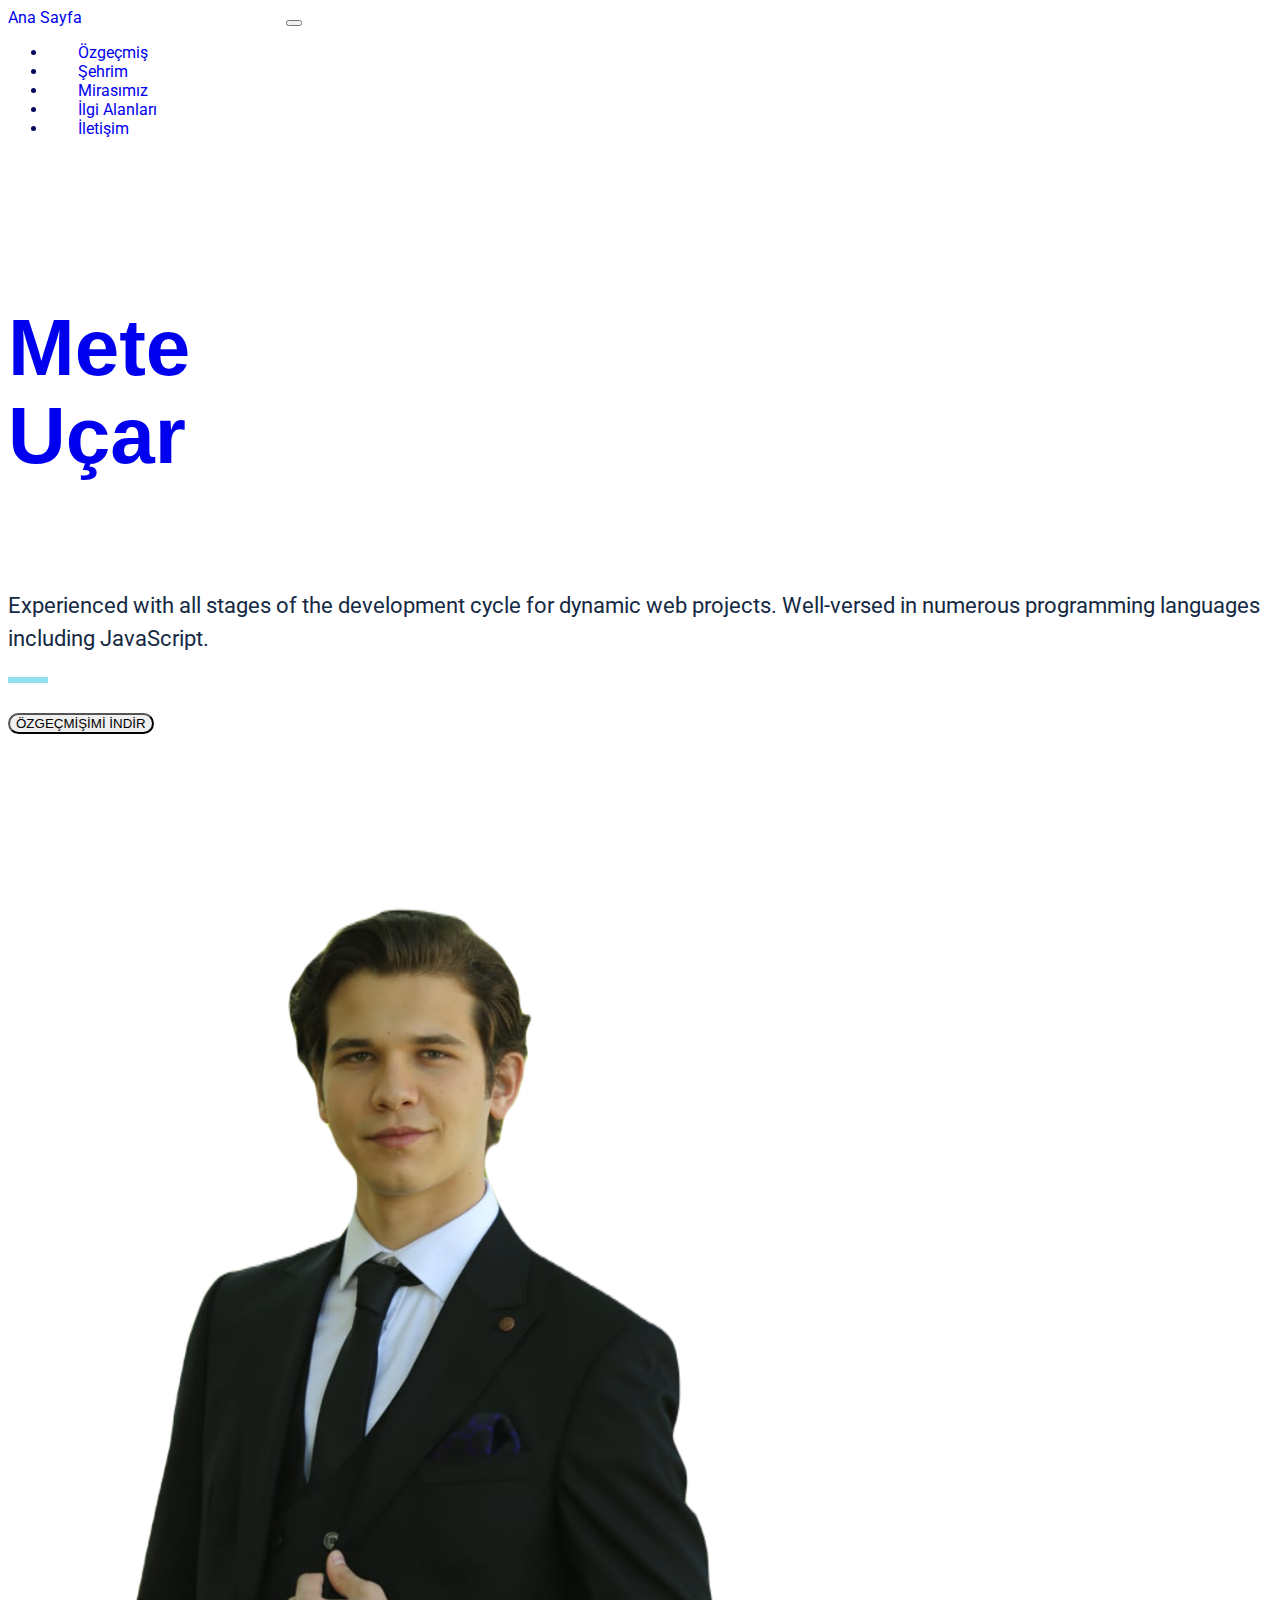
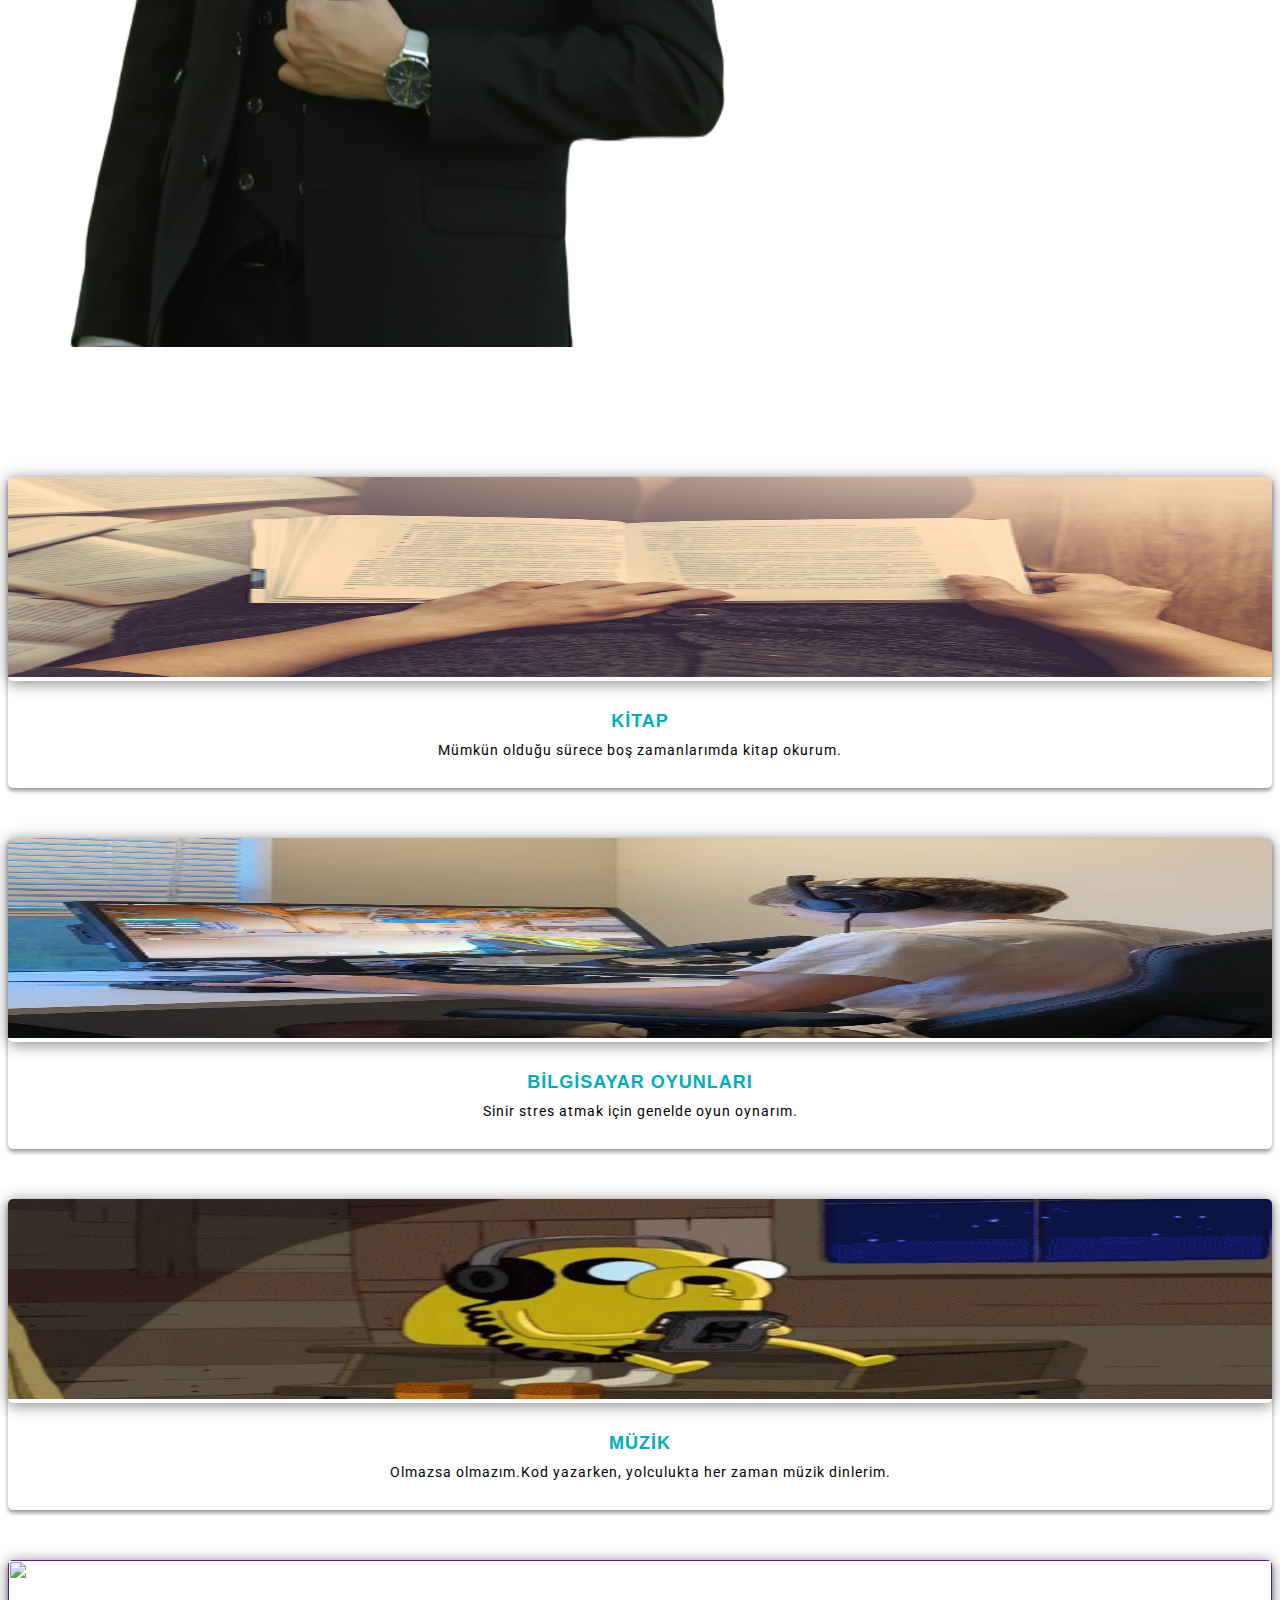
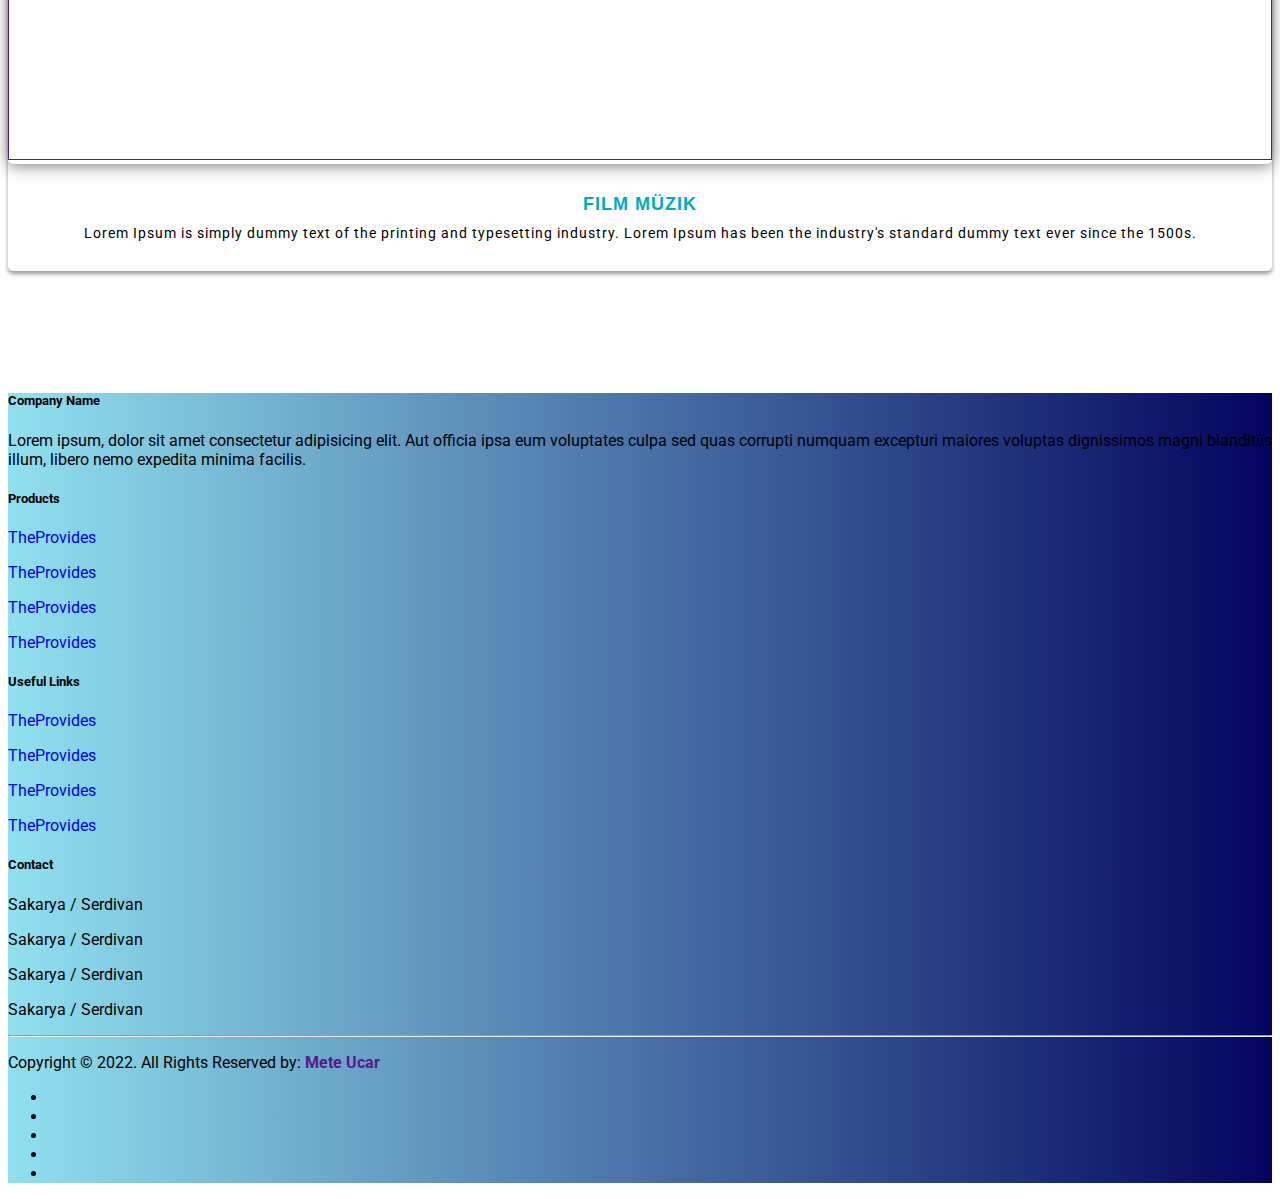
==== index.html @ 4c040046 "Ana sayfa taslagi olusturuldu duzeltmeler yapilacak" ====
<!doctype html>
<html lang="en">

<head>
  <!-- Required meta tags -->
  <meta charset="utf-8">
  <meta name="viewport" content="width=device-width, initial-scale=1">

  <!-- Bootstrap CSS -->
  <link href="https://cdn.jsdelivr.net/npm/bootstrap@5.1.3/dist/css/bootstrap.min.css" rel="stylesheet"
    integrity="sha384-1BmE4kWBq78iYhFldvKuhfTAU6auU8tT94WrHftjDbrCEXSU1oBoqyl2QvZ6jIW3" crossorigin="anonymous">
  <link rel="stylesheet" href="Css/index.css">
  <title>Ana Sayfa</title>
</head>

<body>
  <header>
    <!-- Navbar start -->
    <nav class="navbar navbar-expand-lg navbar-light bg-light ">
      <div class="container-fluid">
        <a style="margin-right: 200px;" class="navbar-brand mx-5" href="#">Ana Sayfa</a>
        <button class="navbar-toggler" type="button" data-bs-toggle="collapse" data-bs-target="#navbarSupportedContent"
          aria-controls="navbarSupportedContent" aria-expanded="false" aria-label="Toggle navigation">
          <span class="navbar-toggler-icon"></span>
        </button>
        <div class="container collapse navbar-collapse  " id="navbarSupportedContent" aria-expanded="false">
          <ul class="navbar-nav ms-auto mb-2 mb-lg-0 ">
            <li class="nav-item ">
              <a class="nav-link active " aria-current="page" href="#">Özgeçmiş</a>
            </li>
            <li class="nav-item">
              <a class="nav-link" href="#">Şehrim</a>
            </li>
            <li class="nav-item">
              <a class="nav-link" href="#">Mirasımız</a>
            </li>
            <li class="nav-item">
              <a class="nav-link" href="#">İlgi Alanları</a>
            </li>
            <li class="nav-item">
              <a class="nav-link" href="#">İletişim</a>
            </li>
          </ul>
        </div>
      </div>
    </nav>
    <!-- Navbar end -->
  </header>
  <!-- about -->
  <div class="bg-light">
    <article class="container">
      <div class="row entry-container">
        <div class="col-sm-6 ">
          <header class="entry-header">
            <h2 class="entry-title"><a href="#">Mete Uçar</a></h2>
          </header>
          <div class="entry-content">
            <p>Experienced with all stages of the development cycle for dynamic web projects. Well-versed in numerous
              programming languages including JavaScript.</p>
          </div>
          <div class="separator"></div>
          <button type="button" class="btn btn-primary btn-lg px-4 ">ÖZGEÇMİŞİMİ İNDİR</button>
        </div>
        <div class="col-sm-6">
          <div class="featured-image">
            <img class="featured-image" src="img/pixlr-bg-result.png" alt="Mik Jorden">
          </div>
        </div>
      </div>
    </article>
  </div>
  <!-- profile slider -->
  <div id="cards_landscape_wrap-2">
    <div class="container">
      <div class="row">
        <div class="col-xs-12 col-sm-6 col-md-3 col-lg-3">
          <a target="_blank" href="https://www.goodreads.com/user/show/129440651-mete-u-ar">
            <div class="card-flyer">
              <div class="text-box">
                <div class="image-box">
                  <img src="img/book.png" alt="" />
                </div>
                <div class="text-container">
                  <h6>KİTAP</h6>
                  <p>Mümkün olduğu sürece boş zamanlarımda kitap okurum.</p>
                </div>
              </div>
            </div>
          </a>
        </div>
        <div class="col-xs-12 col-sm-6 col-md-3 col-lg-3">
          <a href="">
            <div class="card-flyer">
              <div class="text-box">
                <div class="image-box">
                  <img src="img/gameplay.jpg" alt="" />
                </div>
                <div class="text-container">
                  <h6>BİlGİSAYAR OYUNLARI</h6>
                  <p>Sinir stres atmak için genelde oyun oynarım.</p>
                </div>
              </div>
            </div>
          </a>
        </div>
        <div class="col-xs-12 col-sm-6 col-md-3 col-lg-3">
          <a href="">
            <div class="card-flyer">
              <div class="text-box">
                <div class="image-box">
                  <img src="img/adventure-time-jake.gif" alt="" />
                </div>

                <div class="text-container">
                  <h6>MÜZİK</h6>
                  <p>Olmazsa olmazım.Kod yazarken, yolculukta her zaman müzik dinlerim.</p>
                </div>
              </div>
            </div>
          </a>
        </div>
        <div class="col-xs-12 col-sm-6 col-md-3 col-lg-3">
          <a href="">
            <div class="card-flyer">
              <div class="text-box">
                <div class="image-box">
                  <img src="https://cdn.pixabay.com/photo/2018/03/30/15/12/dog-3275593_960_720.jpg" alt="" />
                </div>
                <div class="text-container">
                  <h6>Film Müzik</h6>
                  <p>Lorem Ipsum is simply dummy text of the printing and typesetting industry. Lorem Ipsum has been the
                    industry's standard dummy text ever since the 1500s.</p>
                </div>
              </div>
            </div>
          </a>
        </div>
      </div>
    </div>
  </div>

  <!-- my-profile
  <div  class="relative page-section mt-5">
    <div class="wrapper">
      <div class="section-header">
        <h2 class="section-title">My working experiences tell more about me</h2>
      </div>
      
    </div>
  </div> -->

<!-- footer -->
<footer id="footer-color" class="text white pt-5 pb-4">
<div class="container text-center text-md-left">
  <div class="row text-center text-md-left">
    <div class="col-md-3 col-lg-3 col-xl-3 mx-auto mt-3">
      <h5 class="text-uppercase mb-4 font-weight-bold text-warning">Company Name</h5>
      <p>Lorem ipsum, dolor sit amet consectetur adipisicing elit. Aut officia ipsa eum voluptates culpa sed quas corrupti numquam excepturi maiores voluptas dignissimos magni blanditiis illum, libero nemo expedita minima facilis.</p>

    </div>
    <div class="col-md-2 col-lg-2 col-xl-2 mx-auto mt-3">
      <h5 class="text-uppercase mb-4 font-weight-bold text-warning">Products</h5>
      <p>
        <a href="#" class="text-white" style="text-decoration:none">TheProvides</a>
      </p>
      <p>
        <a href="#" class="text-white" style="text-decoration:none">TheProvides</a>
      </p>
      <p>
        <a href="#" class="text-white" style="text-decoration:none">TheProvides</a>
      </p>
      <p>
        <a href="#" class="text-white" style="text-decoration:none">TheProvides</a>
      </p>
    </div>
    <div class="col-md-3 col-lg-2 col-xl-2 mx-auto mt-3">
      <h5 class="text-uppercase mb-4 font-weight-bold text-warning">Useful Links</h5>
      <p>
        <a href="#" class="text-white" style="text-decoration:none">TheProvides</a>
      </p>
      <p>
        <a href="#" class="text-white" style="text-decoration:none">TheProvides</a>
      </p>
      <p>
        <a href="#" class="text-white" style="text-decoration:none">TheProvides</a>
      </p>
      <p>
        <a href="#" class="text-white" style="text-decoration:none">TheProvides</a>
      </p>
    </div>
    <div class="col-md-4 col-lg-3 col-xl-3 mx-auto mt-3">
      <h5 class="text-uppercase mb-4 font-weight-bold text-warning"> Contact</h5>
      <p><i class="fas fa-home mr-3"></i>Sakarya / Serdivan</p>
      <p><i class="fas fa-home mr-3"></i>Sakarya / Serdivan</p>
      <p><i class="fas fa-home mr-3"></i>Sakarya / Serdivan</p>
      <p><i class="fas fa-home mr-3"></i>Sakarya / Serdivan</p>
    </div>
  </div>
  <hr class="mb-4">
  <div class="row align-items-center">
    <div class="col-md-7 col-lg-8">
      <p>Copyright © 2022. All Rights Reserved by:
      <a href="" style="text-decoration: none;">
      <strong class="text-warning">Mete Ucar</strong></a>
    </p>
    </div>
    <div class="col-md-5 col-lg-4">
      <div class="text-center text-md-right">
        <ul class="list-unstyled list-inline">
          <li class="list-inline-item">
            <a href="#" class="btn-floating btn-sm text-white" style="font: size 23px;"> <i class="fab fa-facebook"></i></a>
          </li>
          <li class="list-inline-item">
            <a href="#" class="btn-floating btn-sm text-white" style="font: size 23px;"> <i class="fab fa-facebook"></i></a>
          </li>
          <li class="list-inline-item">
            <a href="#" class="btn-floating btn-sm text-white" style="font: size 23px;"> <i class="fab fa-facebook"></i></a>
          </li>
          <li class="list-inline-item">
            <a href="#" class="btn-floating btn-sm text-white" style="font: size 23px;"> <i class="fab fa-facebook"></i></a>
          </li>
          <li class="list-inline-item">
            <a href="#" class="btn-floating btn-sm text-white" style="font: size 23px;"> <i class="fab fa-facebook"></i></a>
          </li>
        </ul>
      </div>
    </div>
  </div>
</div>
</footer>

  <script src="https://cdn.jsdelivr.net/npm/bootstrap@5.1.3/dist/js/bootstrap.bundle.min.js"
    integrity="sha384-ka7Sk0Gln4gmtz2MlQnikT1wXgYsOg+OMhuP+IlRH9sENBO0LRn5q+8nbTov4+1p"
    crossorigin="anonymous"></script>

</body>

</html>
---- Css/index.css ----
@import url('https://fonts.googleapis.com/css2?family=PT+Serif&family=Poppins:ital,wght@0,100;1,100&family=Raleway:wght@200&family=Roboto:wght@300&display=swap');
html body {
    font-family: 'Roboto', sans-serif;
}    
.navbar{
    color: #03045E;
    width: 100%;
    height: 80px;
    list-style: none;
}
.nav-link{
    margin-left: 30px;
    
}
#navbarSupportedContent>ul>li:hover>a{
    border-bottom: 1px solid #B68C70;
    
}
.featured-image{
    height: auto;
    max-width: 80%;
    vertical-align: middle;
}
.entry-title{
    font-size: 80px;
    line-height: 1.1;
    max-width: 345px;
    font-weight: bold;
    font-family: Arial, "Helvetica Neue", Helvetica, sans-serif;
}
.entry-header{
    padding-top: 150px;
    padding-bottom:20px;
}
a{
    text-decoration: none;
}
.entry-content{
    color: #152944;
    font-size: 22px;
    line-height: 1.5;
    margin: 0;
}

.separator {
    background-color: #90E0EF;
    width: 40px;
    height: 6px;
}
.btn{
    margin-top: 30px;
    border-radius: 25px;
}
.relative {
    display: block;
    position: relative;
}
.page-section {
    padding: 60px 0;
}
.wrapper {
    width: 90%;
    max-width: 1200px;
    margin: 0 auto;
    padding-left: 15px;
    padding-right: 15px;
}
.section-header {
    max-width: 500px;
    margin-bottom: 35px;        
}
#footer-color{
    /* background-color: #90E0EF; */
    background: linear-gradient(to right, #90E0EF 0%,#03045E 100%,#00B4D8 100%);
}
.section-title {
    position: relative;
    padding-bottom: 36px;
}

/*----  CARD Style  ----*/
#cards_landscape_wrap-2{
    text-align: center;
    
  }
  #cards_landscape_wrap-2 .container{
    padding-top: 80px; 
    padding-bottom: 100px;
  }
  #cards_landscape_wrap-2 a{
    text-decoration: none;
    outline: none;
  }
  #cards_landscape_wrap-2 .card-flyer {
    border-radius: 5px;
  }
  #cards_landscape_wrap-2 .card-flyer .image-box{
    background: #ffffff;
    overflow: hidden;
    box-shadow: 0px 2px 15px rgba(0, 0, 0, 0.50);
    border-radius: 5px;
  }
  #cards_landscape_wrap-2 .card-flyer .image-box img{
    -webkit-transition:all .9s ease; 
    -moz-transition:all .9s ease; 
    -o-transition:all .9s ease;
    -ms-transition:all .9s ease; 
    width: 100%;
    height: 200px;
  }
  #cards_landscape_wrap-2 .card-flyer:hover .image-box img{
    opacity: 0.7;
    -webkit-transform:scale(1.15);
    -moz-transform:scale(1.15);
    -ms-transform:scale(1.15);
    -o-transform:scale(1.15);
    transform:scale(1.15);
  }
  #cards_landscape_wrap-2 .card-flyer .text-box{
    text-align: center;
  }
  #cards_landscape_wrap-2 .card-flyer .text-box .text-container{
    padding: 30px 18px;
  }
  #cards_landscape_wrap-2 .card-flyer{
    background: #FFFFFF;
    margin-top: 50px;
    -webkit-transition: all 0.2s ease-in;
    -moz-transition: all 0.2s ease-in;
    -ms-transition: all 0.2s ease-in;
    -o-transition: all 0.2s ease-in;
    transition: all 0.2s ease-in;
    box-shadow: 0px 3px 4px rgba(0, 0, 0, 0.40);
  }
  #cards_landscape_wrap-2 .card-flyer:hover{
    background: #fff;
    box-shadow: 0px 15px 26px rgba(0, 0, 0, 0.50);
    -webkit-transition: all 0.2s ease-in;
    -moz-transition: all 0.2s ease-in;
    -ms-transition: all 0.2s ease-in;
    -o-transition: all 0.2s ease-in;
    transition: all 0.2s ease-in;
    margin-top: 50px;
  }
  #cards_landscape_wrap-2 .card-flyer .text-box p{
    margin-top: 10px;
    margin-bottom: 0px;
    padding-bottom: 0px; 
    font-size: 14px;
    letter-spacing: 1px;
    color: #000000;
  }
  #cards_landscape_wrap-2 .card-flyer .text-box h6{
    margin-top: 0px;
    margin-bottom: 4px; 
    font-size: 18px;
    font-weight: bold;
    text-transform: uppercase;
    font-family: 'Roboto Black', sans-serif;
    letter-spacing: 1px;
    color: #00acc1;
  }

  /* blog slider */
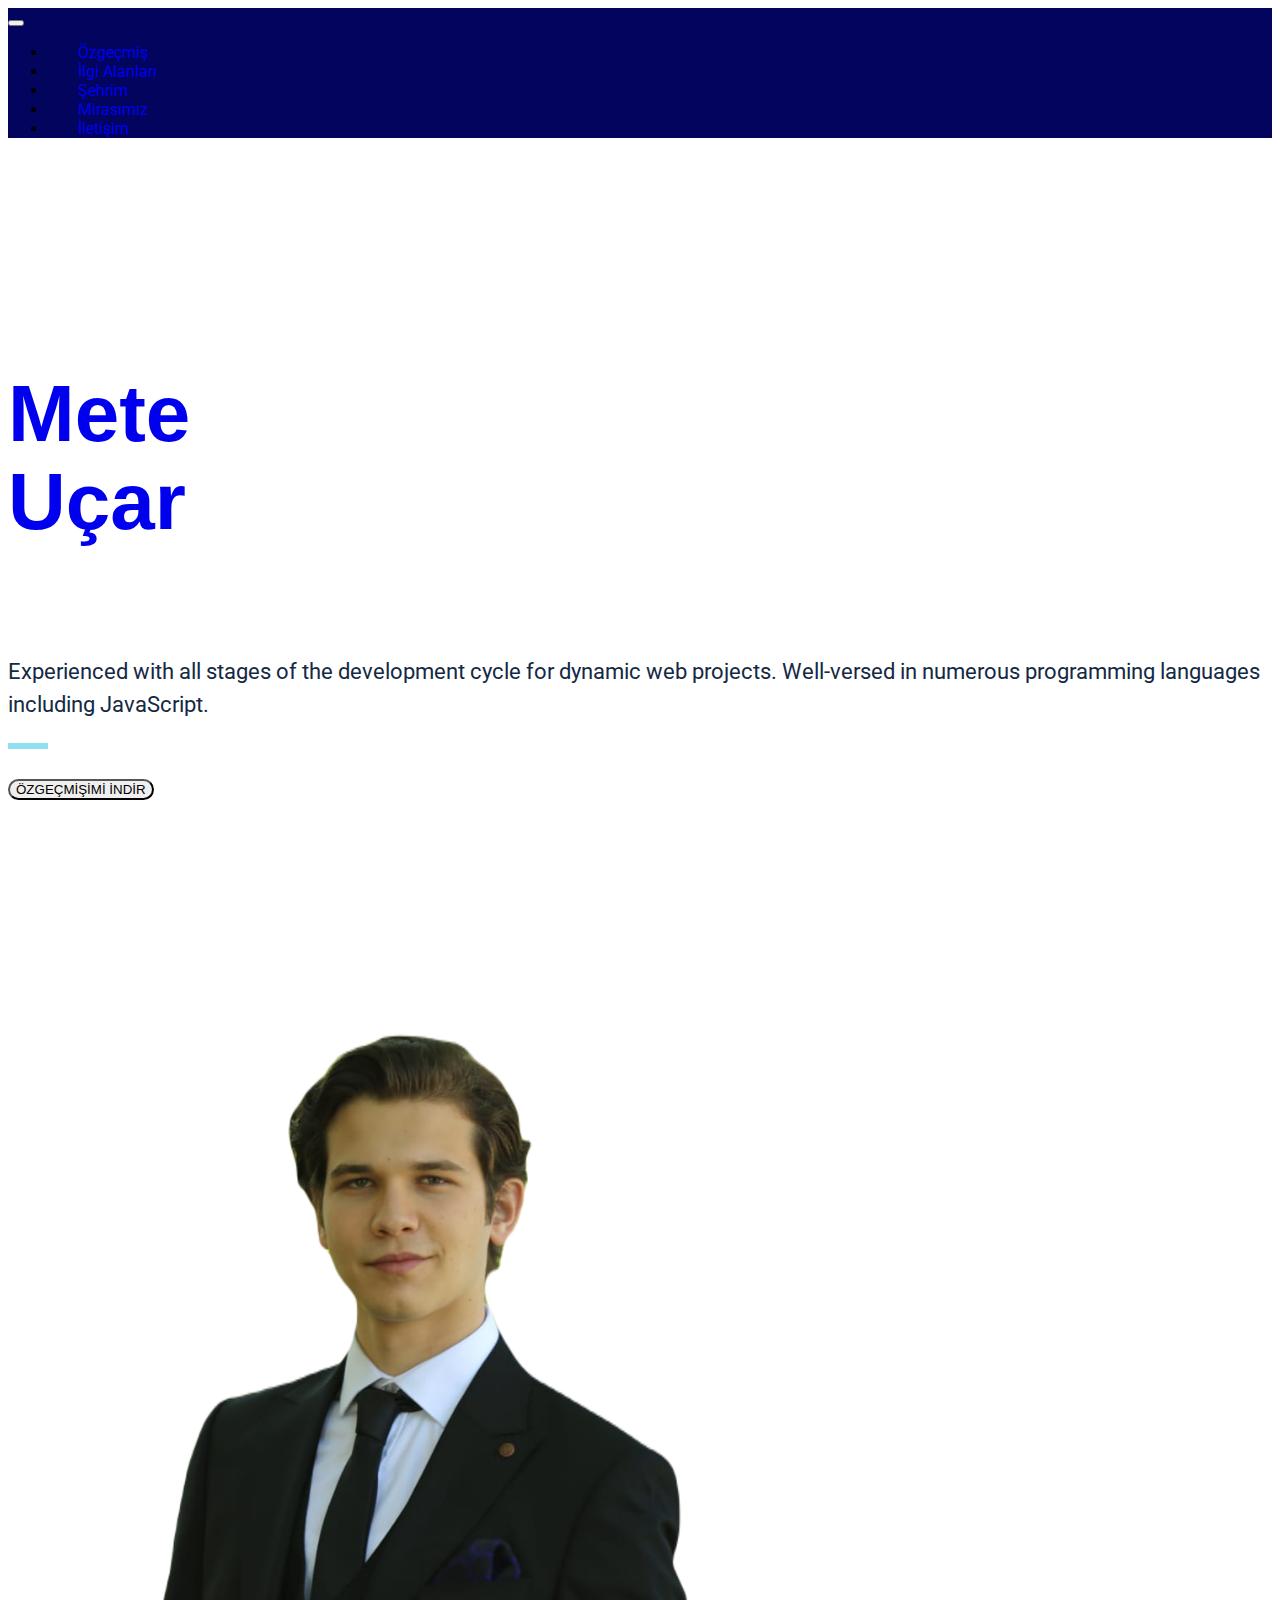
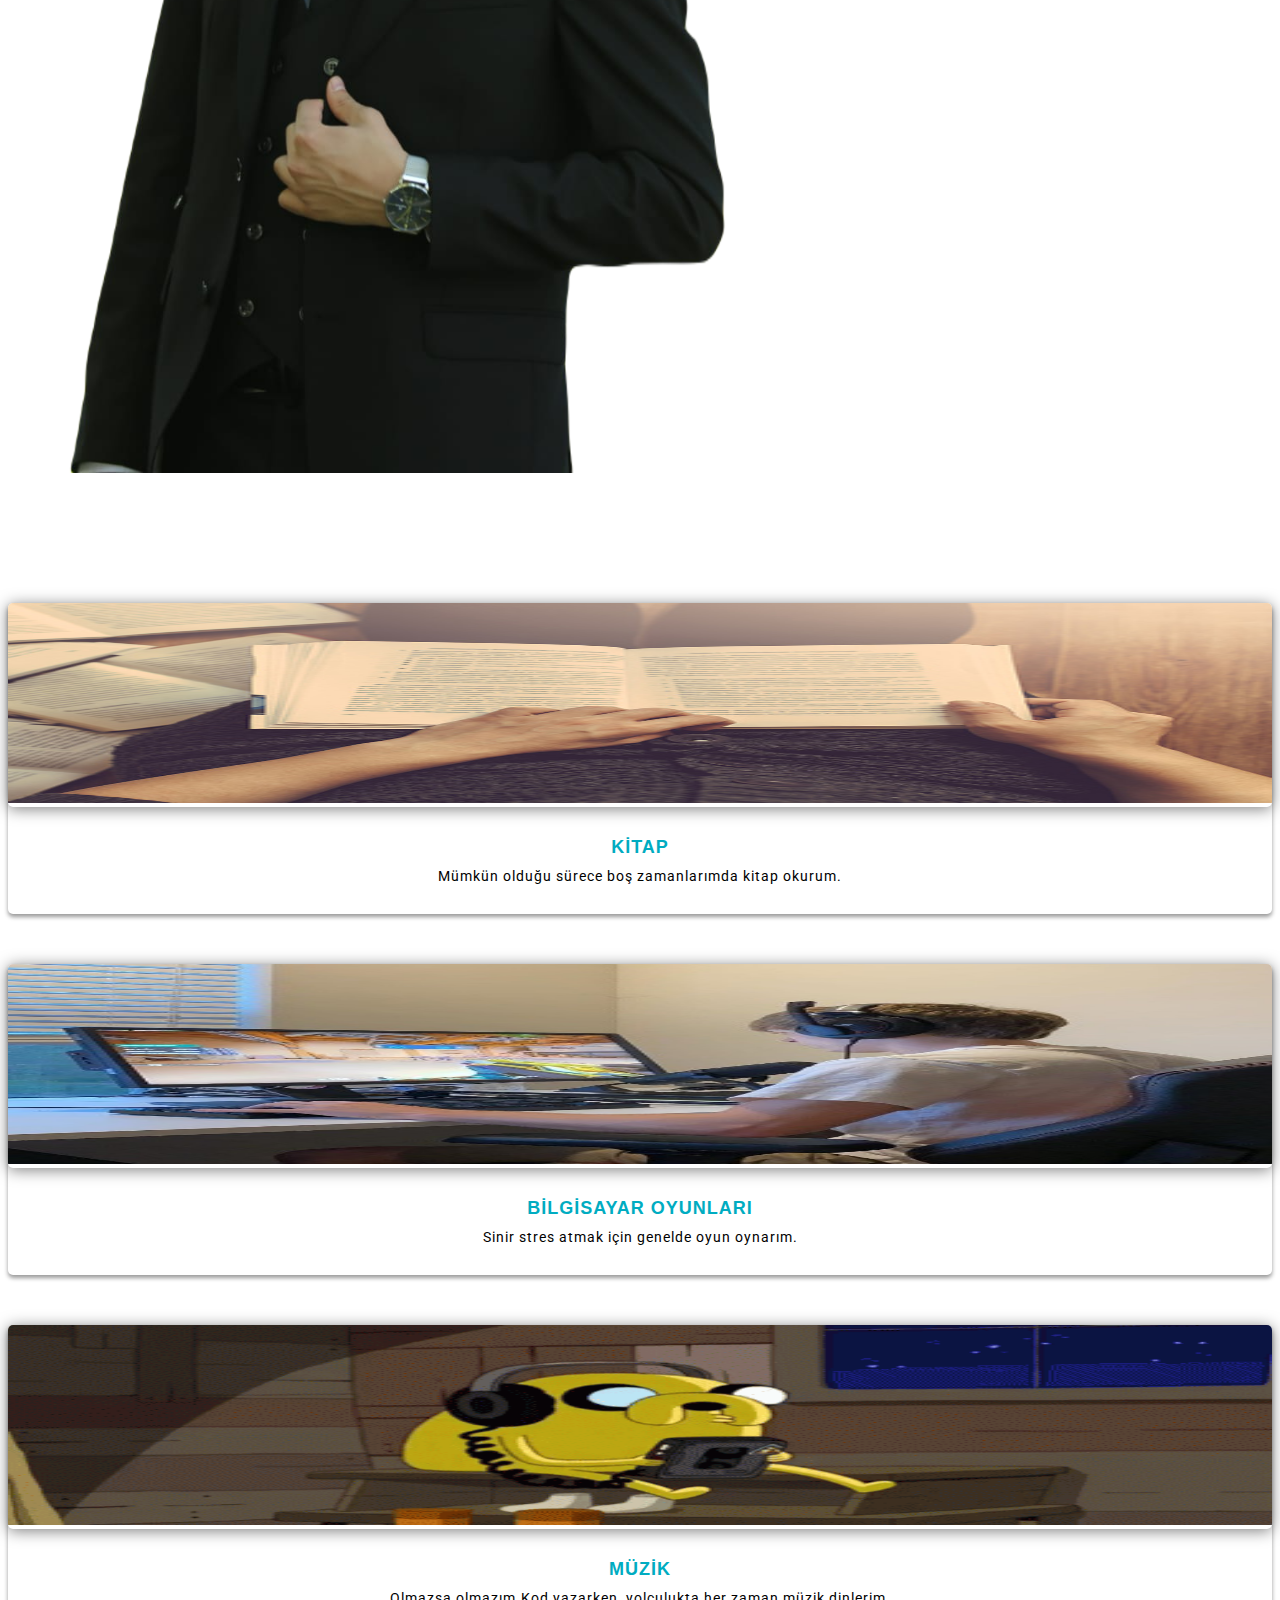
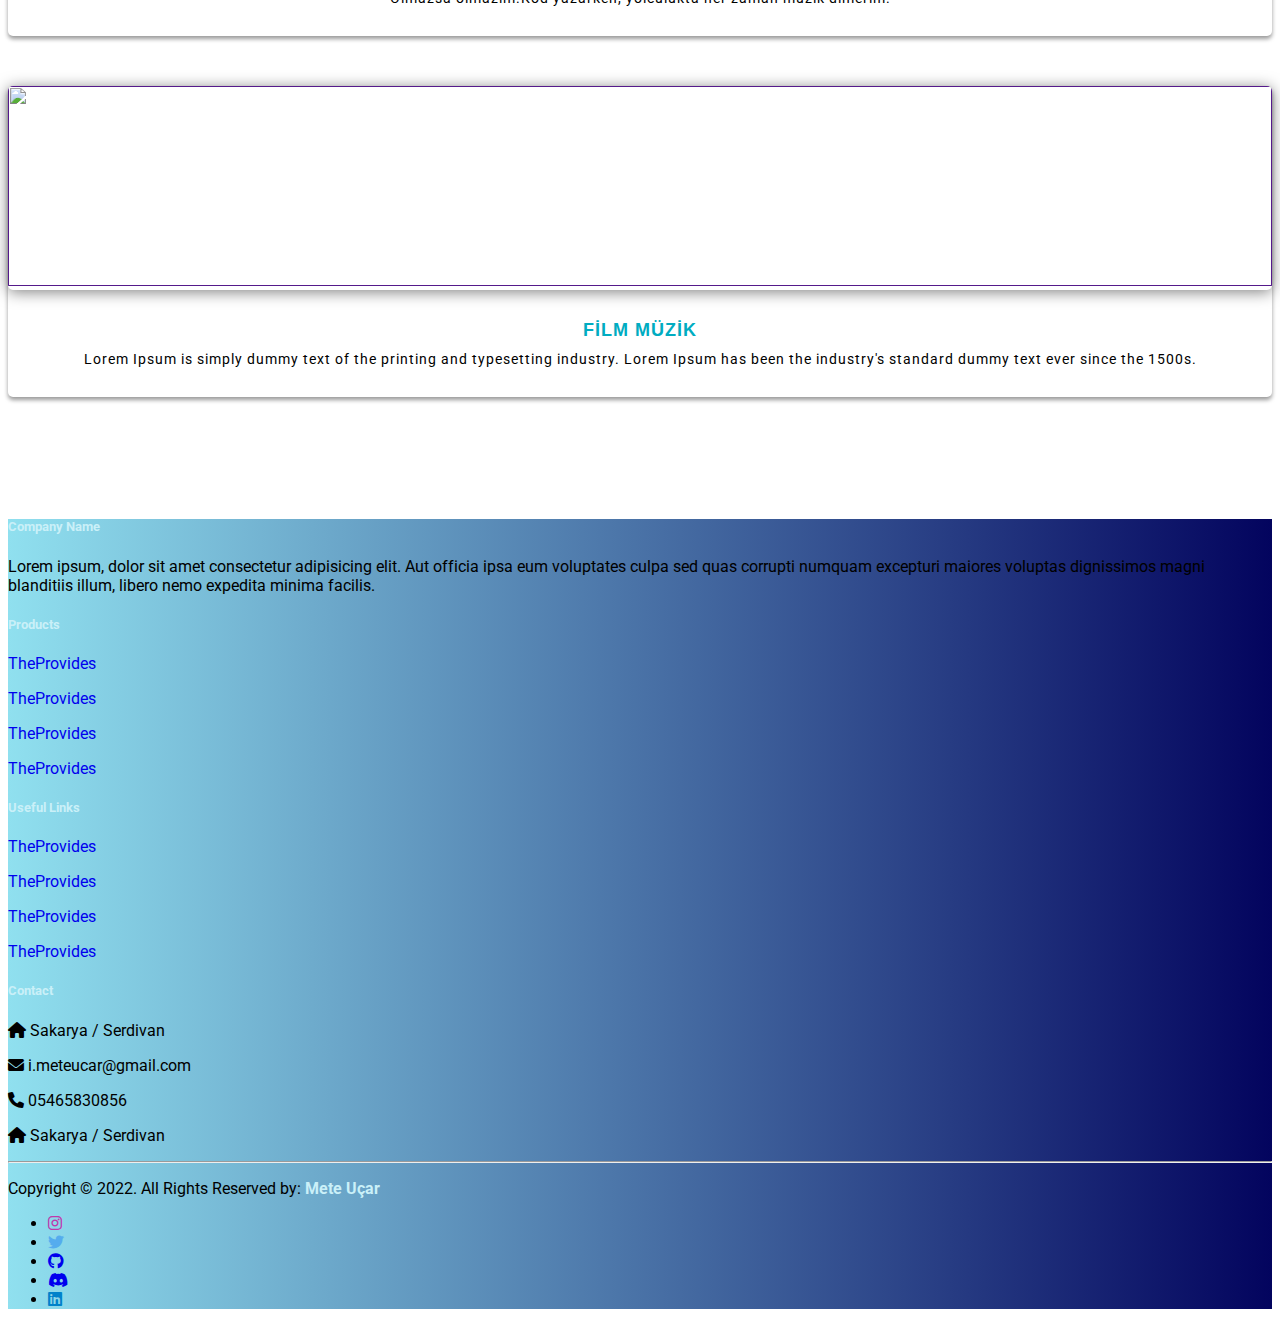
==== commit 45a8bc7a: "sehrim ve mirasimiz sayfasi tamamlandi" ====
--- a/index.html
+++ b/index.html
@@ -1,5 +1,5 @@
 <!doctype html>
-<html lang="en">
+<html lang="tr">
 
 <head>
   <!-- Required meta tags -->
@@ -10,35 +10,35 @@
   <link href="https://cdn.jsdelivr.net/npm/bootstrap@5.1.3/dist/css/bootstrap.min.css" rel="stylesheet"
     integrity="sha384-1BmE4kWBq78iYhFldvKuhfTAU6auU8tT94WrHftjDbrCEXSU1oBoqyl2QvZ6jIW3" crossorigin="anonymous">
   <link rel="stylesheet" href="Css/index.css">
+  <link rel="stylesheet" href="Fontawesome/fontawesome/all.css">
   <title>Ana Sayfa</title>
 </head>
 
 <body>
   <header>
     <!-- Navbar start -->
-    <nav class="navbar navbar-expand-lg navbar-light bg-light ">
+    <nav class="navbar fixed-top navbar-expand-lg navbar-dark ">
       <div class="container-fluid">
-        <a style="margin-right: 200px;" class="navbar-brand mx-5" href="#">Ana Sayfa</a>
-        <button class="navbar-toggler" type="button" data-bs-toggle="collapse" data-bs-target="#navbarSupportedContent"
-          aria-controls="navbarSupportedContent" aria-expanded="false" aria-label="Toggle navigation">
+        <a class="navbar-brand" href="index.html"></a>
+        <button class="navbar-toggler" type="button" data-bs-toggle="collapse" data-bs-target="#navbarNav" aria-controls="navbarNav" aria-expanded="false" aria-label="Toggle navigation">
           <span class="navbar-toggler-icon"></span>
         </button>
-        <div class="container collapse navbar-collapse  " id="navbarSupportedContent" aria-expanded="false">
+        <div class="collapse navbar-collapse" id="navbarNav">
           <ul class="navbar-nav ms-auto mb-2 mb-lg-0 ">
             <li class="nav-item ">
-              <a class="nav-link active " aria-current="page" href="#">Özgeçmiş</a>
-            </li>
-            <li class="nav-item">
-              <a class="nav-link" href="#">Şehrim</a>
-            </li>
-            <li class="nav-item">
-              <a class="nav-link" href="#">Mirasımız</a>
-            </li>
-            <li class="nav-item">
-              <a class="nav-link" href="#">İlgi Alanları</a>
-            </li>
-            <li class="nav-item">
-              <a class="nav-link" href="#">İletişim</a>
+              <a class="nav-link " aria-current="page" href="ozgecmis.html">Özgeçmiş</a>
+            </li>
+            <li class="nav-item">
+              <a class="nav-link  active" href="ilgi-alanlari.html">İlgi Alanları</a>
+            </li>
+            <li class="nav-item">
+              <a class="nav-link" href="sehrim.html">Şehrim</a>
+            </li>
+            <li class="nav-item">
+              <a class="nav-link" href="mirasimiz.html">Mirasımız</a>
+            </li>
+            <li class="nav-item">
+               <a class="nav-link" href="iletisim.html">İletişim</a>
             </li>
           </ul>
         </div>
@@ -138,28 +138,25 @@
       </div>
     </div>
   </div>
-
-  <!-- my-profile
-  <div  class="relative page-section mt-5">
-    <div class="wrapper">
-      <div class="section-header">
-        <h2 class="section-title">My working experiences tell more about me</h2>
-      </div>
-      
-    </div>
-  </div> -->
-
+  <!-- back to top -->
+  <button
+        type="button"
+        class="btn btn-floating btn-lg"
+        id="btn-back-to-top"
+        >
+  <i class="fas fa-arrow-up"></i>
+</button>
 <!-- footer -->
-<footer id="footer-color" class="text white pt-5 pb-4">
+<footer id="footer-color" class="text white pt-5 pb-4 fw-bold">
 <div class="container text-center text-md-left">
   <div class="row text-center text-md-left">
     <div class="col-md-3 col-lg-3 col-xl-3 mx-auto mt-3">
-      <h5 class="text-uppercase mb-4 font-weight-bold text-warning">Company Name</h5>
+      <h5 class="text-uppercase mb-4 font-weight-bold " style="color:#CAF0F8">Company Name</h5>
       <p>Lorem ipsum, dolor sit amet consectetur adipisicing elit. Aut officia ipsa eum voluptates culpa sed quas corrupti numquam excepturi maiores voluptas dignissimos magni blanditiis illum, libero nemo expedita minima facilis.</p>
 
     </div>
     <div class="col-md-2 col-lg-2 col-xl-2 mx-auto mt-3">
-      <h5 class="text-uppercase mb-4 font-weight-bold text-warning">Products</h5>
+      <h5 class="text-uppercase mb-4 font-weight-bold " style="color:#CAF0F8">Products</h5>
       <p>
         <a href="#" class="text-white" style="text-decoration:none">TheProvides</a>
       </p>
@@ -174,26 +171,26 @@
       </p>
     </div>
     <div class="col-md-3 col-lg-2 col-xl-2 mx-auto mt-3">
-      <h5 class="text-uppercase mb-4 font-weight-bold text-warning">Useful Links</h5>
-      <p>
-        <a href="#" class="text-white" style="text-decoration:none">TheProvides</a>
-      </p>
-      <p>
-        <a href="#" class="text-white" style="text-decoration:none">TheProvides</a>
-      </p>
-      <p>
-        <a href="#" class="text-white" style="text-decoration:none">TheProvides</a>
-      </p>
-      <p>
-        <a href="#" class="text-white" style="text-decoration:none">TheProvides</a>
-      </p>
-    </div>
-    <div class="col-md-4 col-lg-3 col-xl-3 mx-auto mt-3">
-      <h5 class="text-uppercase mb-4 font-weight-bold text-warning"> Contact</h5>
-      <p><i class="fas fa-home mr-3"></i>Sakarya / Serdivan</p>
-      <p><i class="fas fa-home mr-3"></i>Sakarya / Serdivan</p>
-      <p><i class="fas fa-home mr-3"></i>Sakarya / Serdivan</p>
-      <p><i class="fas fa-home mr-3"></i>Sakarya / Serdivan</p>
+      <h5 class="text-uppercase mb-4 font-weight-bold " style="color:#CAF0F8">Useful Links</h5>
+      <p>
+        <a href="#" class="text-white" style="text-decoration:none">TheProvides</a>
+      </p>
+      <p>
+        <a href="#" class="text-white" style="text-decoration:none">TheProvides</a>
+      </p>
+      <p>
+        <a href="#" class="text-white" style="text-decoration:none">TheProvides</a>
+      </p>
+      <p>
+        <a href="#" class="text-white" style="text-decoration:none">TheProvides</a>
+      </p>
+    </div>
+    <div class="col-md-4 col-lg-3 col-xl-3 mx-auto mt-3 text-white">
+      <h5 class="text-uppercase mb-4 font-weight-bold " style="color:#CAF0F8"> Contact</h5>
+      <p><i class="fas fa-home mr-3"></i> Sakarya / Serdivan</p>
+      <p><i class="fas fa-envelope mr-3"></i> i.meteucar@gmail.com</p>
+      <p><i class="fas fa-phone mr-3"></i> 05465830856</p>
+      <p><i class="fas fa-home mr-3"></i> Sakarya / Serdivan</p>
     </div>
   </div>
   <hr class="mb-4">
@@ -201,26 +198,26 @@
     <div class="col-md-7 col-lg-8">
       <p>Copyright © 2022. All Rights Reserved by:
       <a href="" style="text-decoration: none;">
-      <strong class="text-warning">Mete Ucar</strong></a>
+      <strong style="color:#CAF0F8">Mete Uçar</strong></a>
     </p>
     </div>
     <div class="col-md-5 col-lg-4">
       <div class="text-center text-md-right">
         <ul class="list-unstyled list-inline">
           <li class="list-inline-item">
-            <a href="#" class="btn-floating btn-sm text-white" style="font: size 23px;"> <i class="fab fa-facebook"></i></a>
-          </li>
-          <li class="list-inline-item">
-            <a href="#" class="btn-floating btn-sm text-white" style="font: size 23px;"> <i class="fab fa-facebook"></i></a>
-          </li>
-          <li class="list-inline-item">
-            <a href="#" class="btn-floating btn-sm text-white" style="font: size 23px;"> <i class="fab fa-facebook"></i></a>
-          </li>
-          <li class="list-inline-item">
-            <a href="#" class="btn-floating btn-sm text-white" style="font: size 23px;"> <i class="fab fa-facebook"></i></a>
-          </li>
-          <li class="list-inline-item">
-            <a href="#" class="btn-floating btn-sm text-white" style="font: size 23px;"> <i class="fab fa-facebook"></i></a>
+            <a href="#" class="btn-floating btn-lg" style="font: size 30px; color:#BF38AC"> <i class="fab fa-instagram"></i></a>
+          </li>
+          <li class="list-inline-item">
+            <a href="#" class="btn-floating btn-lg " style="font: size 30px; color: #55ACEE;"> <i class="fab fa-twitter"></i></a>
+          </li>
+          <li class="list-inline-item">
+            <a href="#" class="btn-floating btn-lg text-black" style="font: size 30px;"> <i class="fab fa-github"></i></a>
+          </li>
+          <li class="list-inline-item">
+            <a href="#" class="btn-floating btn-lg text-black" style="font: size 30px;"> <i class="fab fa-discord"></i></a>
+          </li>
+          <li class="list-inline-item">
+            <a href="#" class="btn-floating btn-lg " style="font: size 30px; color: #0082CA;"> <i class="fab fa-linkedin"></i></a>
           </li>
         </ul>
       </div>
@@ -232,7 +229,7 @@
   <script src="https://cdn.jsdelivr.net/npm/bootstrap@5.1.3/dist/js/bootstrap.bundle.min.js"
     integrity="sha384-ka7Sk0Gln4gmtz2MlQnikT1wXgYsOg+OMhuP+IlRH9sENBO0LRn5q+8nbTov4+1p"
     crossorigin="anonymous"></script>
-
+<script src="Js/index.js"></script>
 </body>
 
 </html>--- a/Css/index.css
+++ b/Css/index.css
@@ -2,24 +2,20 @@
 html body {
     font-family: 'Roboto', sans-serif;
 }    
-.navbar{
-    color: #03045E;
-    width: 100%;
-    height: 80px;
-    list-style: none;
-}
+
 .nav-link{
     margin-left: 30px;
-    
 }
-#navbarSupportedContent>ul>li:hover>a{
-    border-bottom: 1px solid #B68C70;
+#navbarNav>ul>li:hover>a{
+    border-bottom: 1px solid #f1f1f1;
     
 }
 .featured-image{
+  margin-top: 30px;
     height: auto;
     max-width: 80%;
     vertical-align: middle;
+    bottom: 0;
 }
 .entry-title{
     font-size: 80px;
@@ -160,6 +156,30 @@
     letter-spacing: 1px;
     color: #00acc1;
   }
+.list-inline-item .btn-floating .fab:hover{
+  color: #f5f3f3;
+  transition: color 0.3s ease-in;
+}
+  
+/* back to top */
+#btn-back-to-top {
+  position: fixed;
+  bottom: 20px;
+  right: 20px;
+  display: none;
+  color: white;
+  background-color: #00B4D8;
+}
+.navbar-brand {
+  background-image: url("[data-uri]");
+  background-position: center;
+  background-repeat: no-repeat;
+  background-size: contain;
+  width: 48px;
+  height: 48px;
+}
+.navbar{
+  background-color: #03045E;
+}
 
-  /* blog slider */
-  +
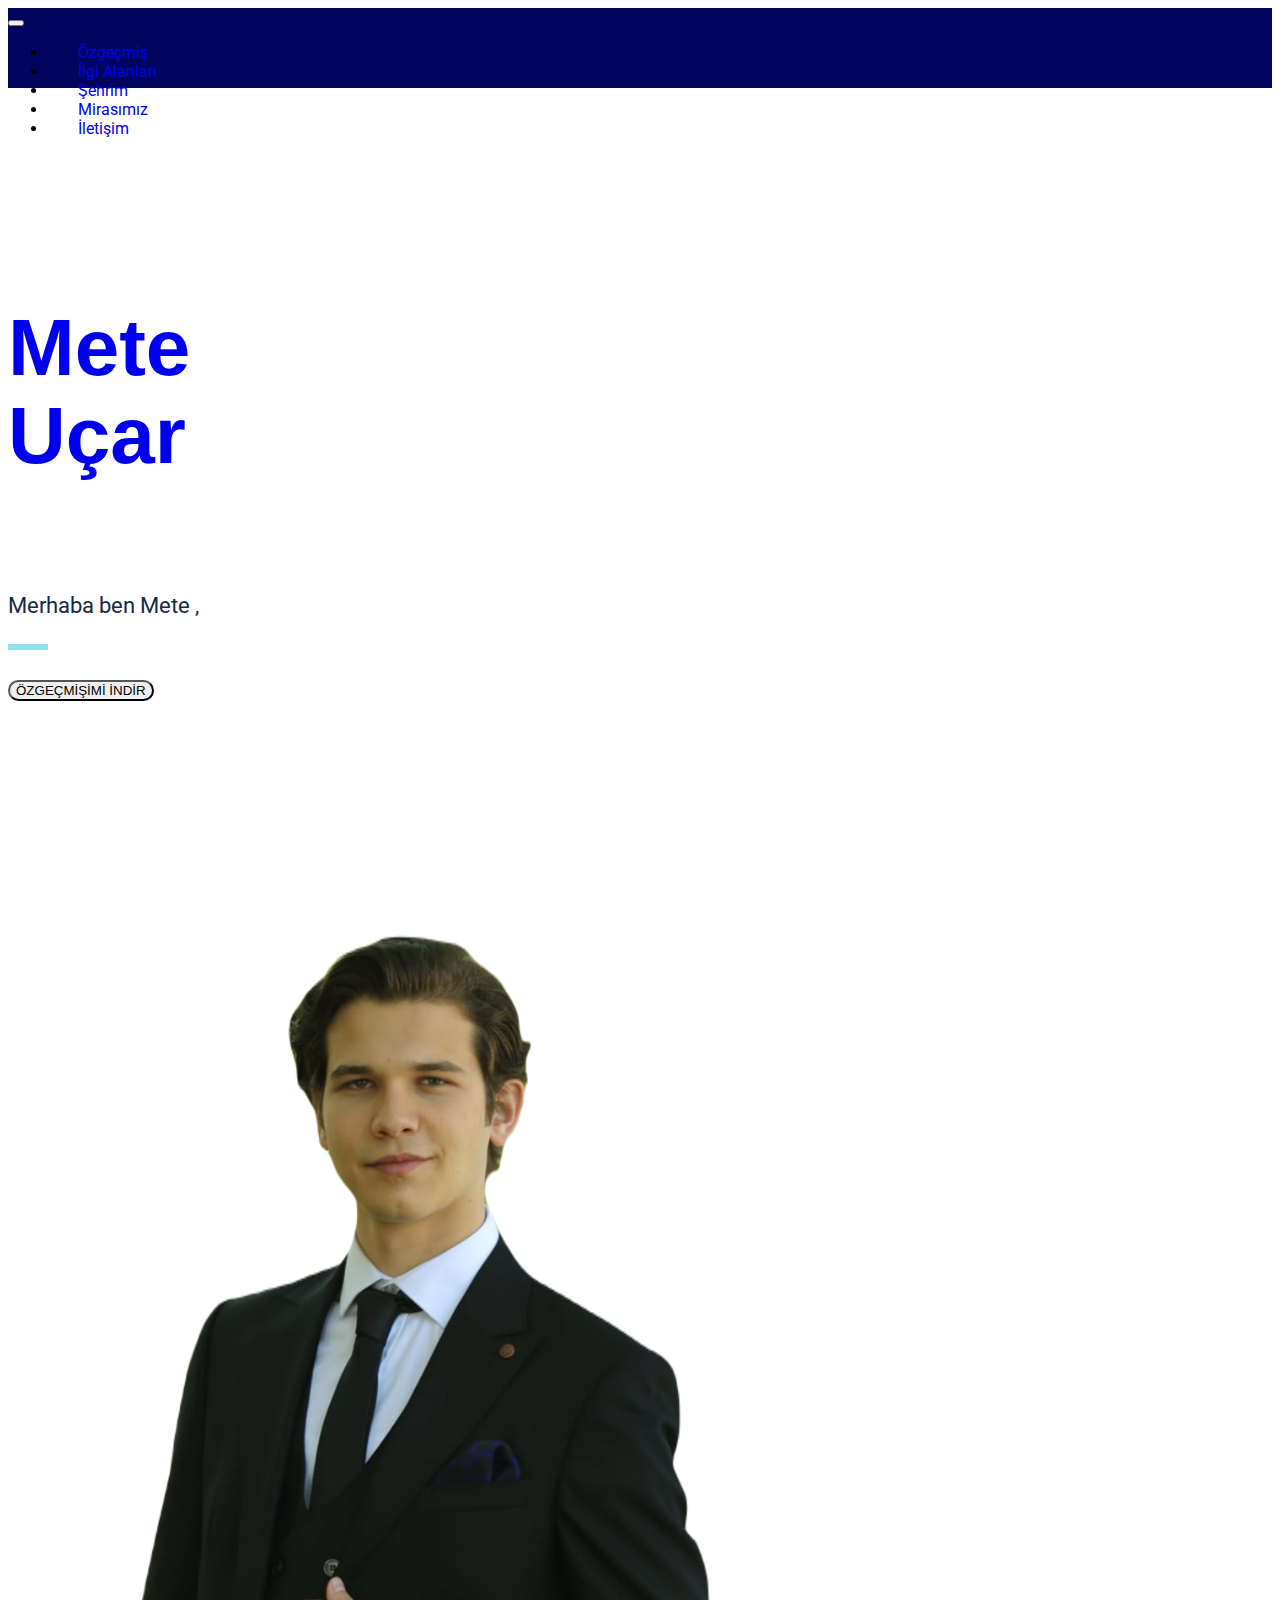
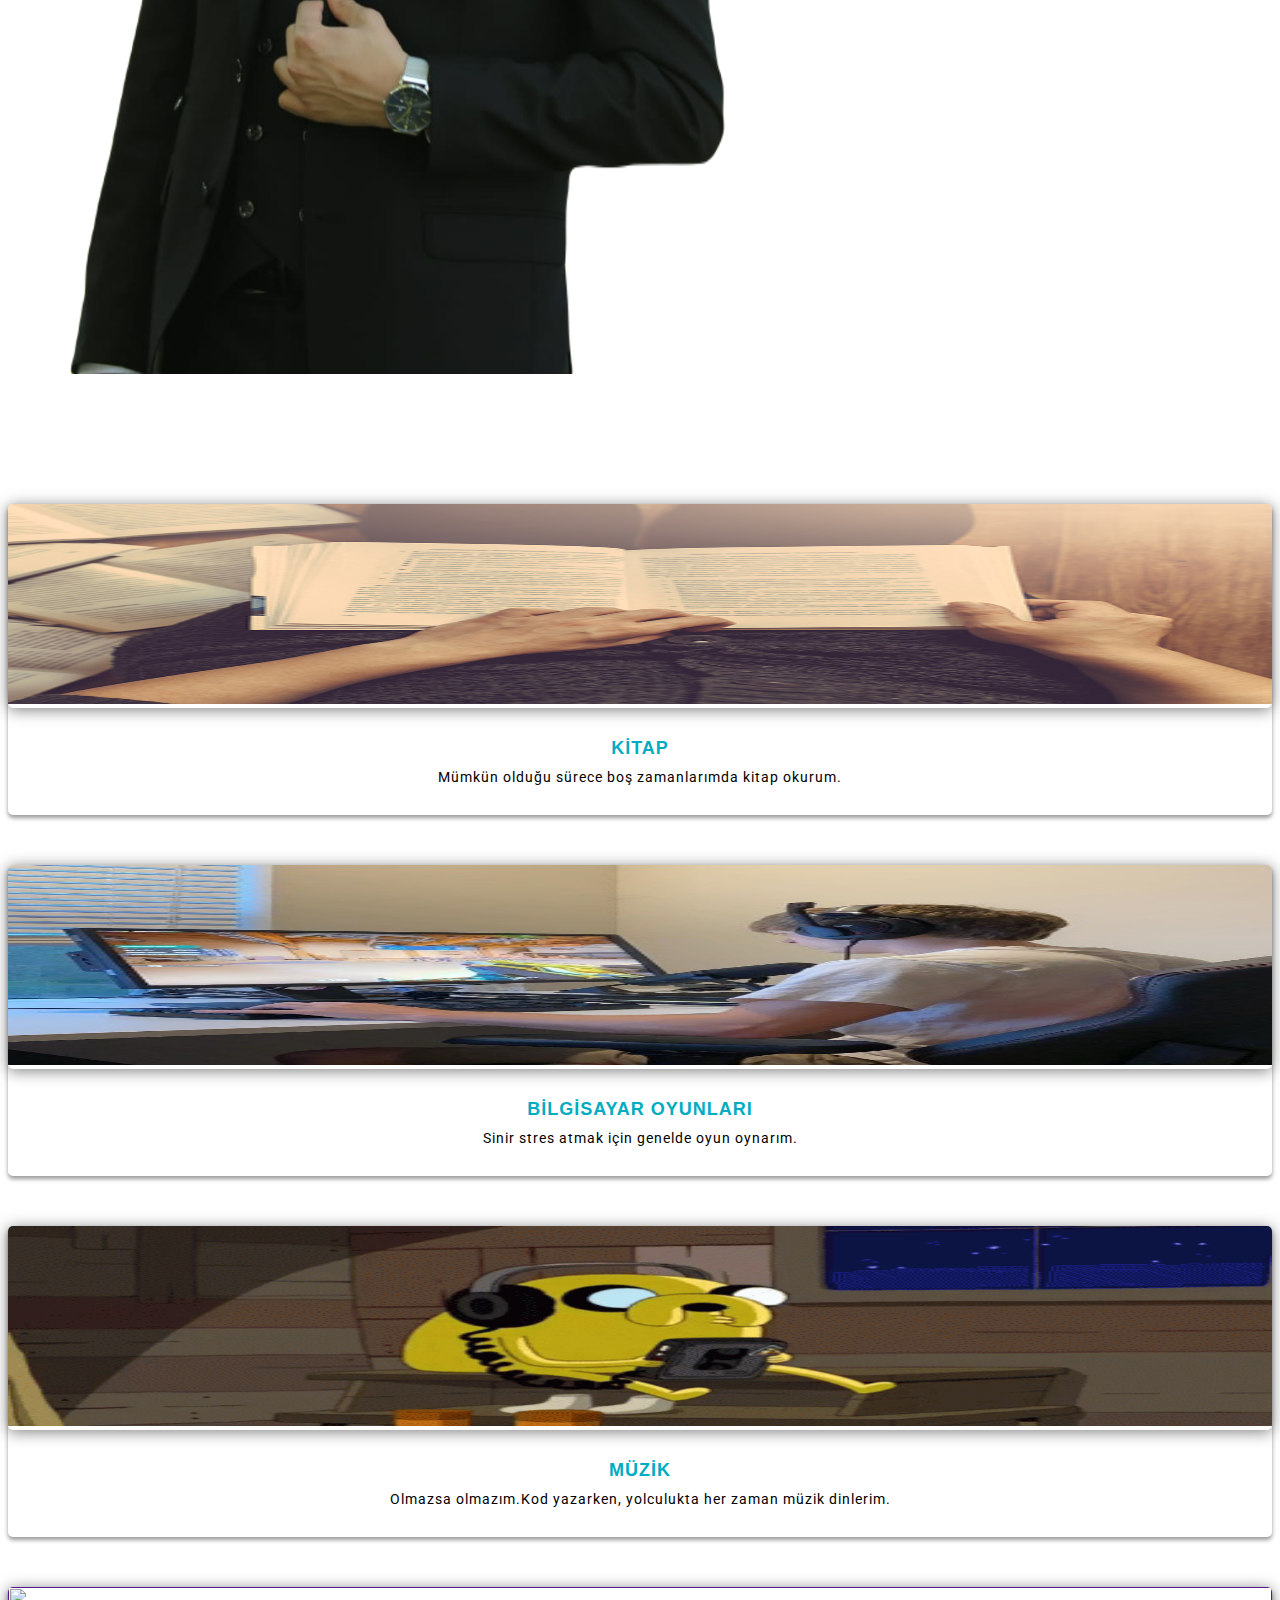
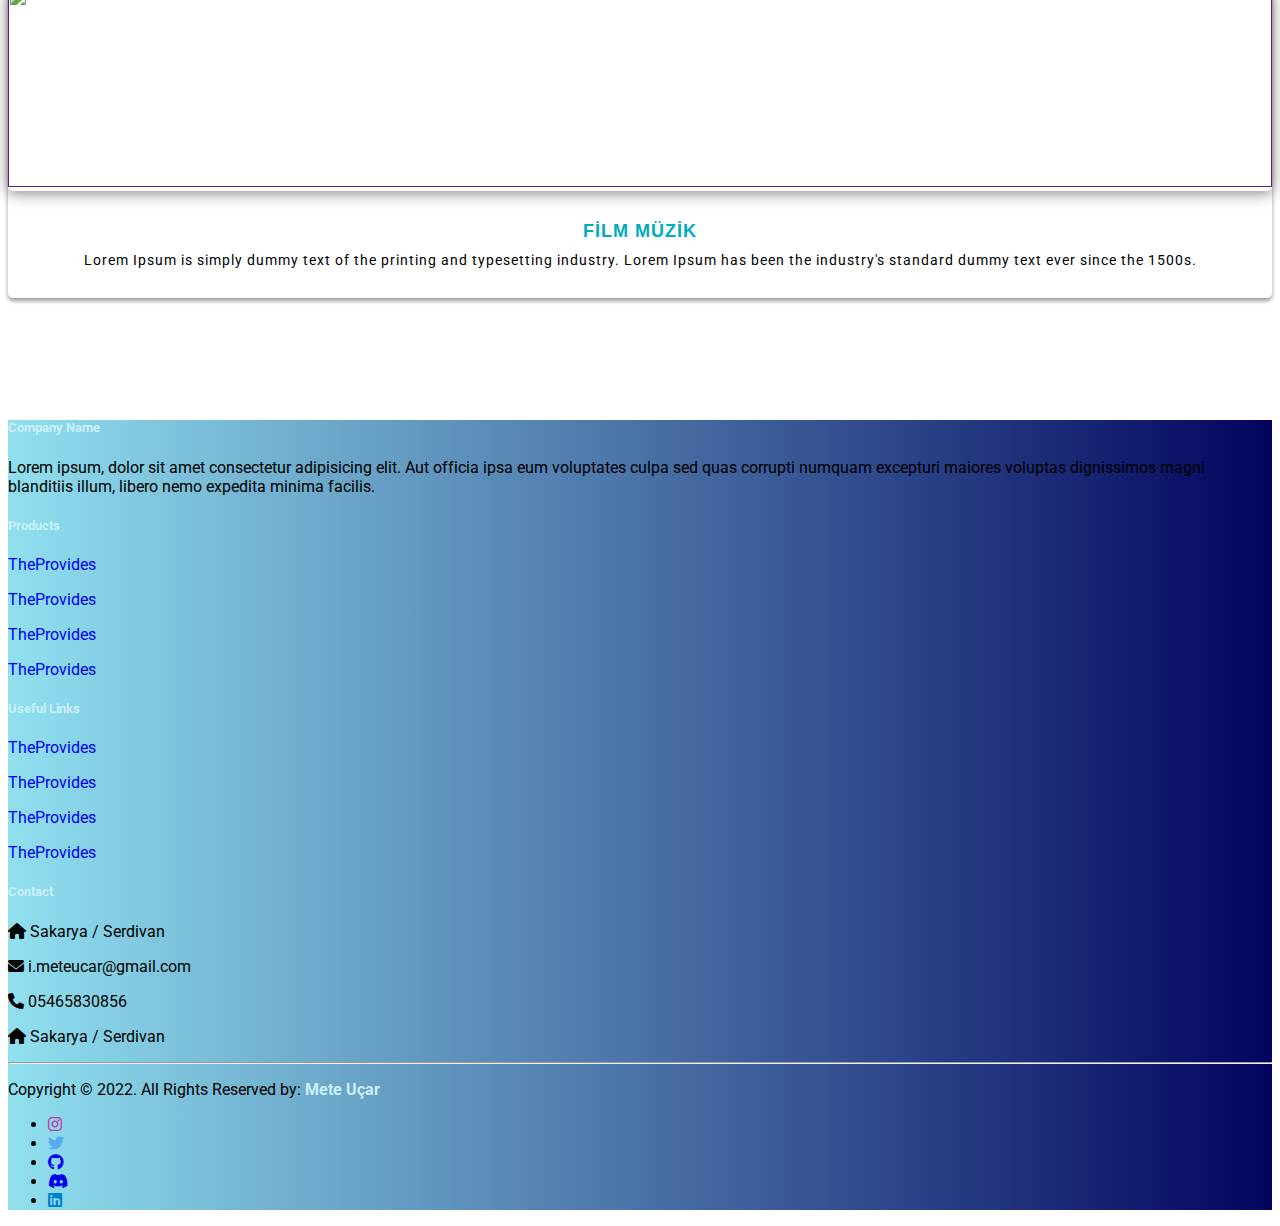
==== commit 2d54664a: "phpye baglanacak" ====
--- a/index.html
+++ b/index.html
@@ -55,8 +55,7 @@
             <h2 class="entry-title"><a href="#">Mete Uçar</a></h2>
           </header>
           <div class="entry-content">
-            <p>Experienced with all stages of the development cycle for dynamic web projects. Well-versed in numerous
-              programming languages including JavaScript.</p>
+            <p>Merhaba ben Mete , </p>
           </div>
           <div class="separator"></div>
           <button type="button" class="btn btn-primary btn-lg px-4 ">ÖZGEÇMİŞİMİ İNDİR</button>
--- a/Css/index.css
+++ b/Css/index.css
@@ -180,6 +180,24 @@
 }
 .navbar{
   background-color: #03045E;
-}
-
-
+  height: 80px;
+}
+
+@media only screen and (max-width: 767px) {
+	.navbar-nav {
+		text-align: center;
+		background: rgba(0, 0, 0, 0.5);
+	}
+	.carousel-caption {
+		bottom: 165px;
+	}
+	.carousel-caption h5 {
+		font-size: 17px;
+	}
+	.carousel-caption a {
+		padding: 10px 15px;
+		font-size: 15px;
+	}
+}
+
+
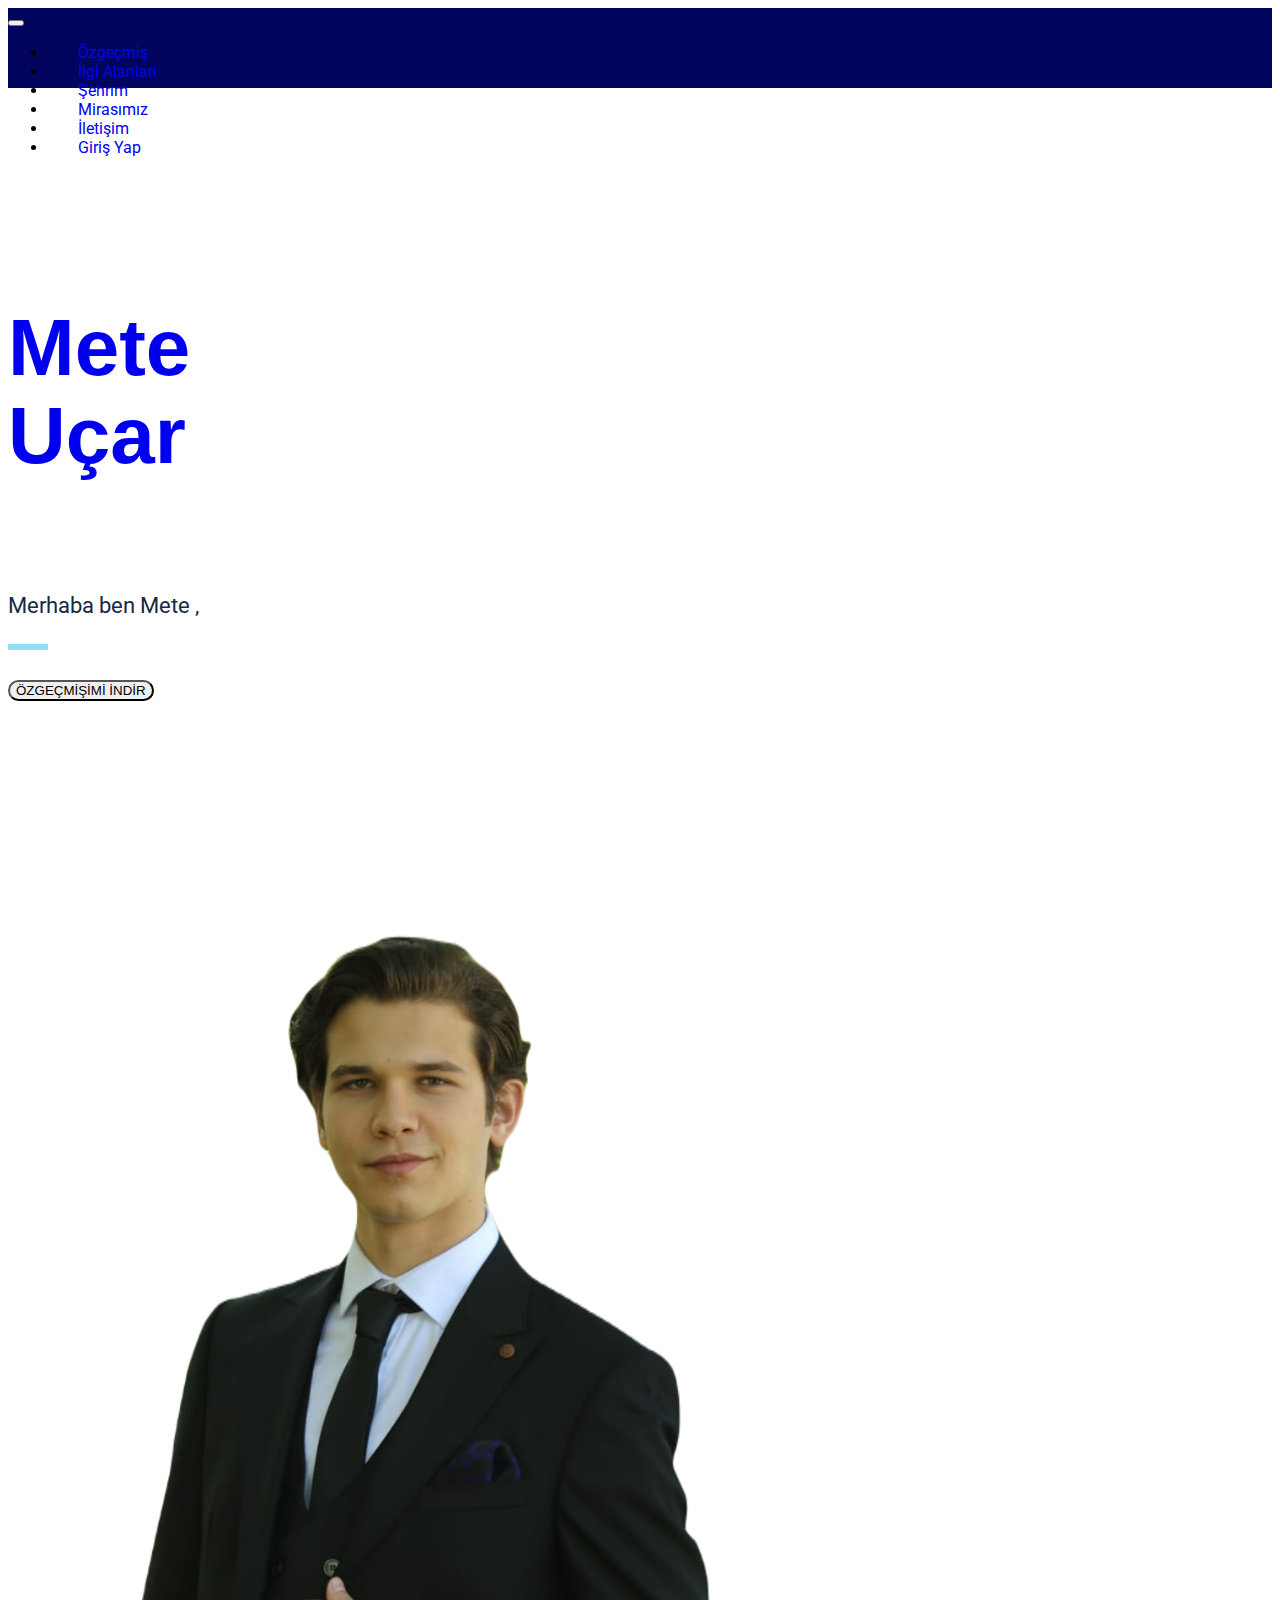
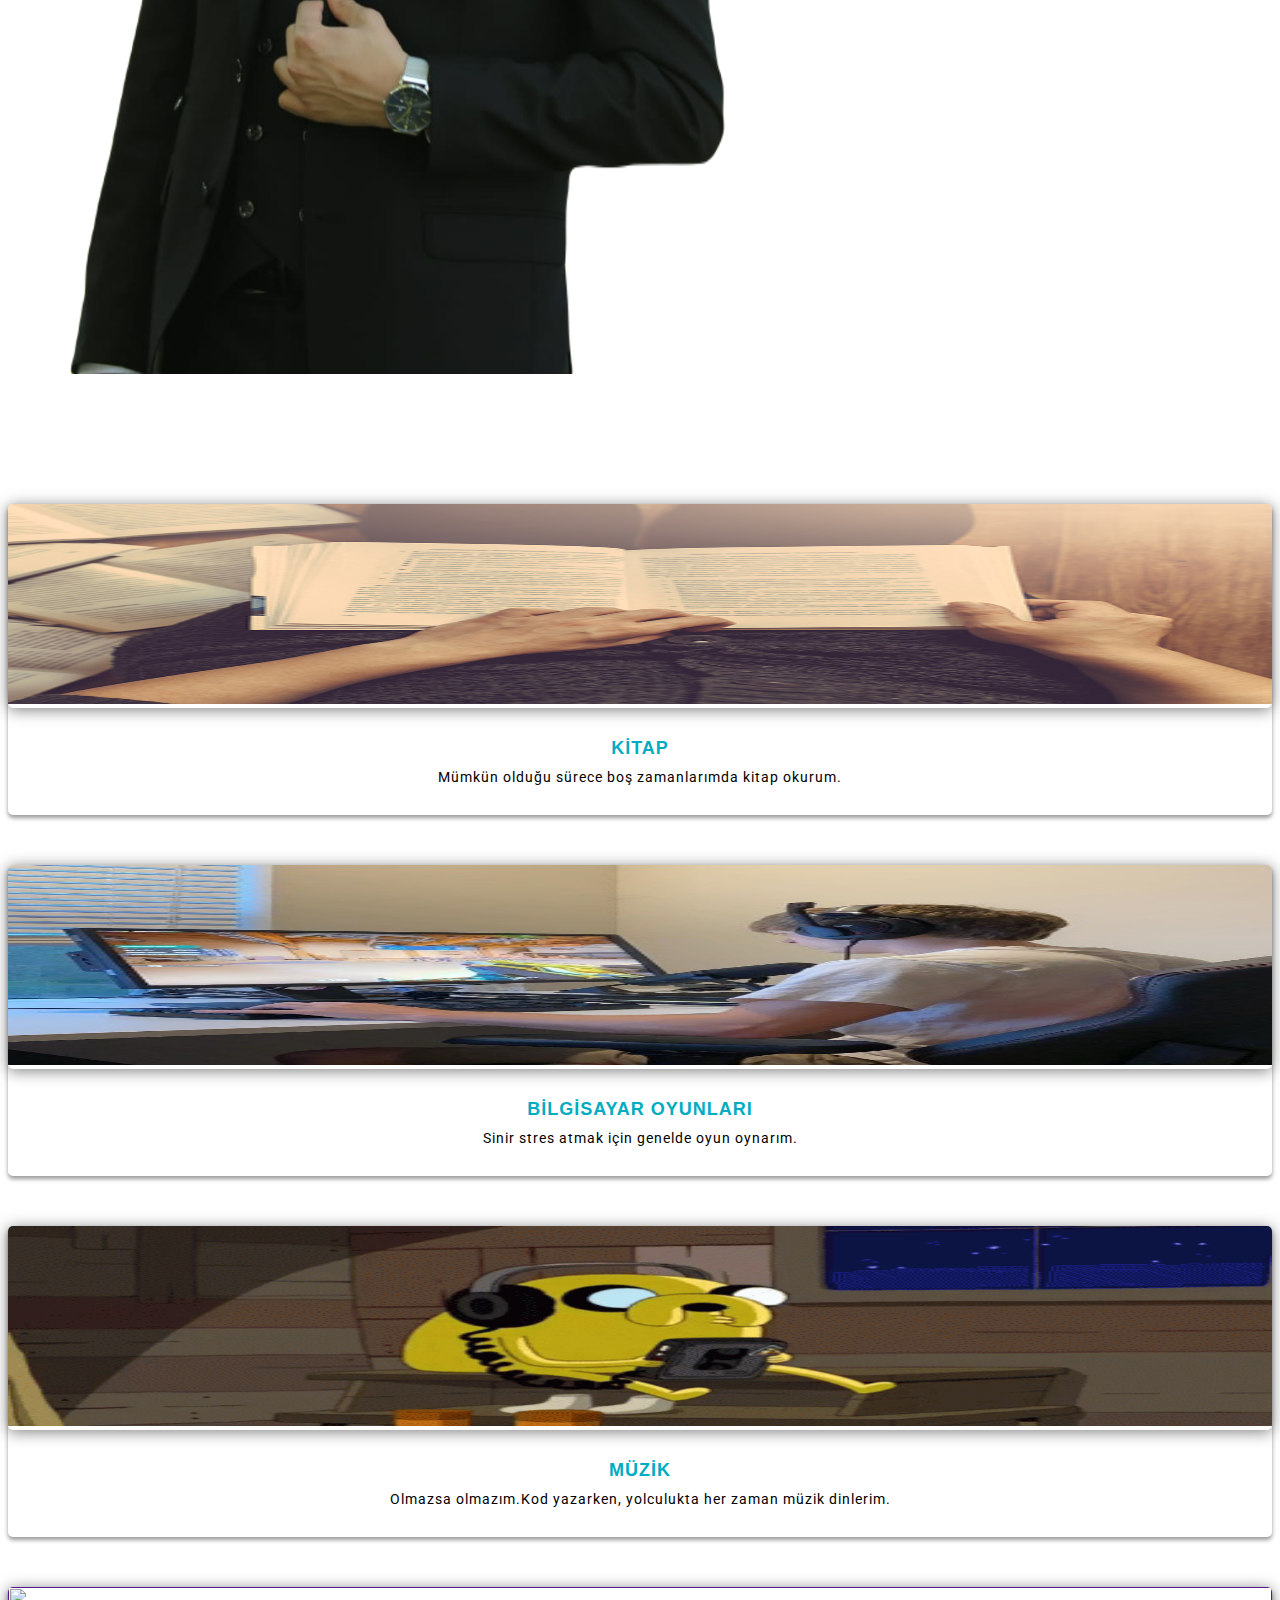
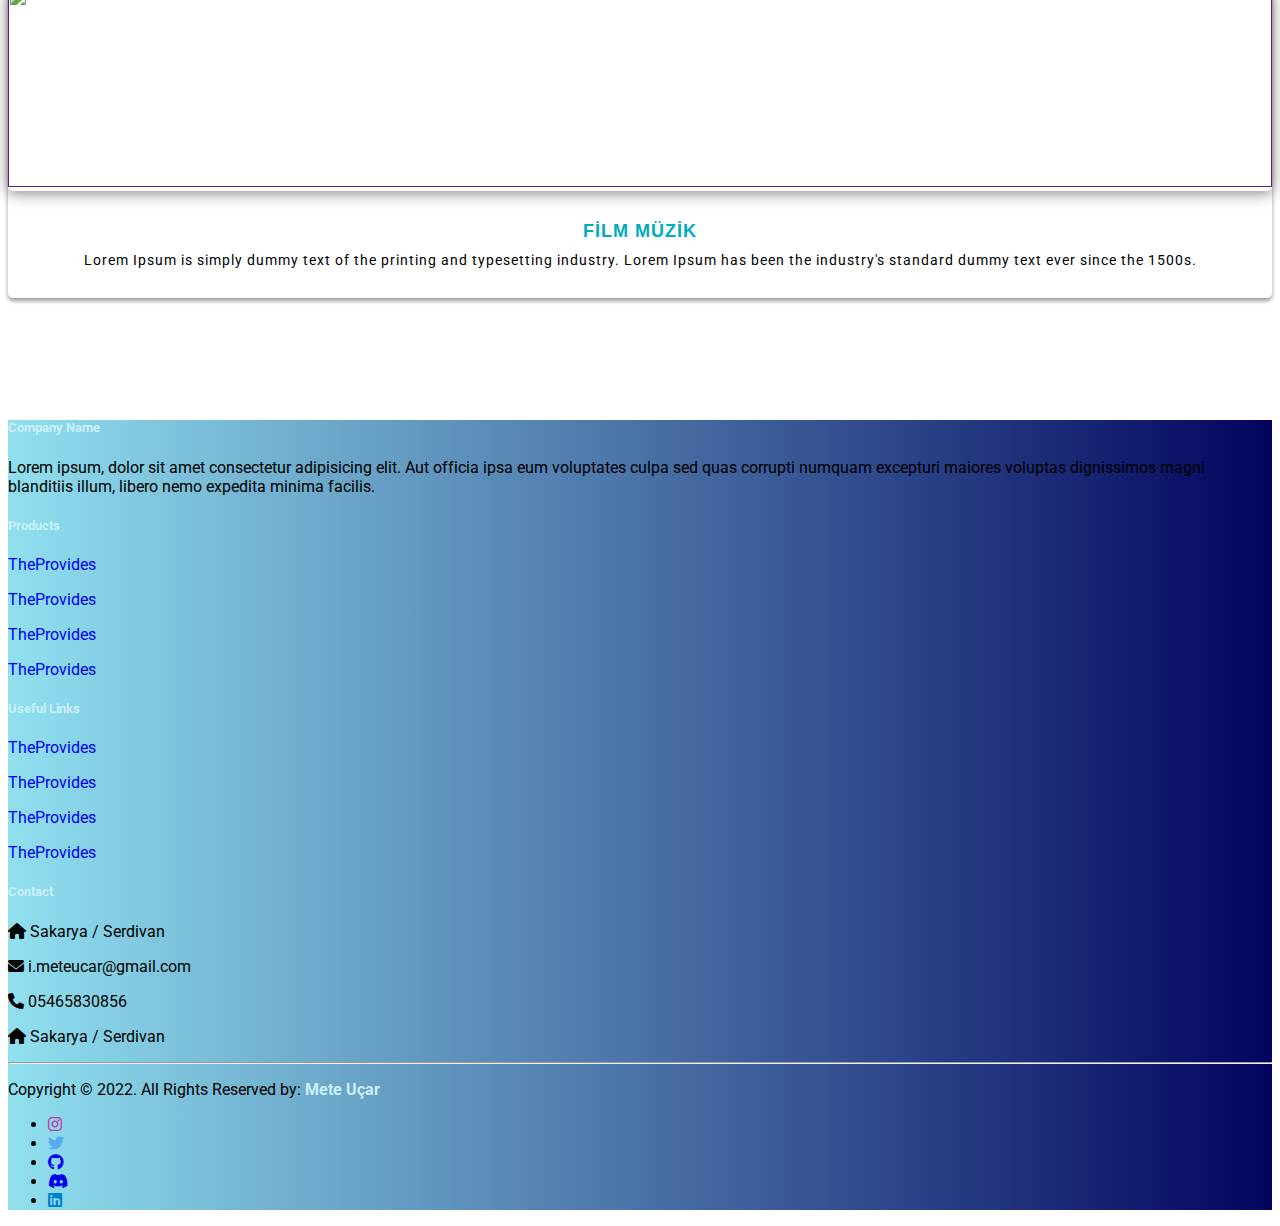
==== commit bdb835cc: "login php tamamlandi footer bara linkler eklendi" ====
--- a/index.html
+++ b/index.html
@@ -29,7 +29,7 @@
               <a class="nav-link " aria-current="page" href="ozgecmis.html">Özgeçmiş</a>
             </li>
             <li class="nav-item">
-              <a class="nav-link  active" href="ilgi-alanlari.html">İlgi Alanları</a>
+              <a class="nav-link " href="ilgi-alanlari.html">İlgi Alanları</a>
             </li>
             <li class="nav-item">
               <a class="nav-link" href="sehrim.html">Şehrim</a>
@@ -40,6 +40,9 @@
             <li class="nav-item">
                <a class="nav-link" href="iletisim.html">İletişim</a>
             </li>
+            <li class="nav-item">
+              <a class="nav-link" href="login.html">Giriş Yap</a>
+           </li>
           </ul>
         </div>
       </div>
@@ -204,19 +207,19 @@
       <div class="text-center text-md-right">
         <ul class="list-unstyled list-inline">
           <li class="list-inline-item">
-            <a href="#" class="btn-floating btn-lg" style="font: size 30px; color:#BF38AC"> <i class="fab fa-instagram"></i></a>
-          </li>
-          <li class="list-inline-item">
-            <a href="#" class="btn-floating btn-lg " style="font: size 30px; color: #55ACEE;"> <i class="fab fa-twitter"></i></a>
-          </li>
-          <li class="list-inline-item">
-            <a href="#" class="btn-floating btn-lg text-black" style="font: size 30px;"> <i class="fab fa-github"></i></a>
-          </li>
-          <li class="list-inline-item">
-            <a href="#" class="btn-floating btn-lg text-black" style="font: size 30px;"> <i class="fab fa-discord"></i></a>
-          </li>
-          <li class="list-inline-item">
-            <a href="#" class="btn-floating btn-lg " style="font: size 30px; color: #0082CA;"> <i class="fab fa-linkedin"></i></a>
+            <a target="_blank" href="https://www.instagram.com/meteucaar/" class="btn-floating btn-lg" style="font: size 30px; color:#BF38AC"> <i class="fab fa-instagram"></i></a>
+          </li>
+          <li class="list-inline-item">
+            <a target="_blank" href="https://twitter.com/meteucaar" class="btn-floating btn-lg " style="font: size 30px; color: #55ACEE;"> <i class="fab fa-twitter"></i></a>
+          </li>
+          <li class="list-inline-item">
+            <a target="_blank" href="https://github.com/Metecode" class="btn-floating btn-lg text-black" style="font: size 30px;"> <i class="fab fa-github"></i></a>
+          </li>
+          <li class="list-inline-item">
+            <a target="_blank" href="https://discord.gg/NHzVanhM" class="btn-floating btn-lg text-black" style="font: size 30px;"> <i class="fab fa-discord"></i></a>
+          </li>
+          <li class="list-inline-item">
+            <a target="_blank" href="https://www.linkedin.com/in/meteucar/" class="btn-floating btn-lg " style="font: size 30px; color: #0082CA;"> <i class="fab fa-linkedin"></i></a>
           </li>
         </ul>
       </div>
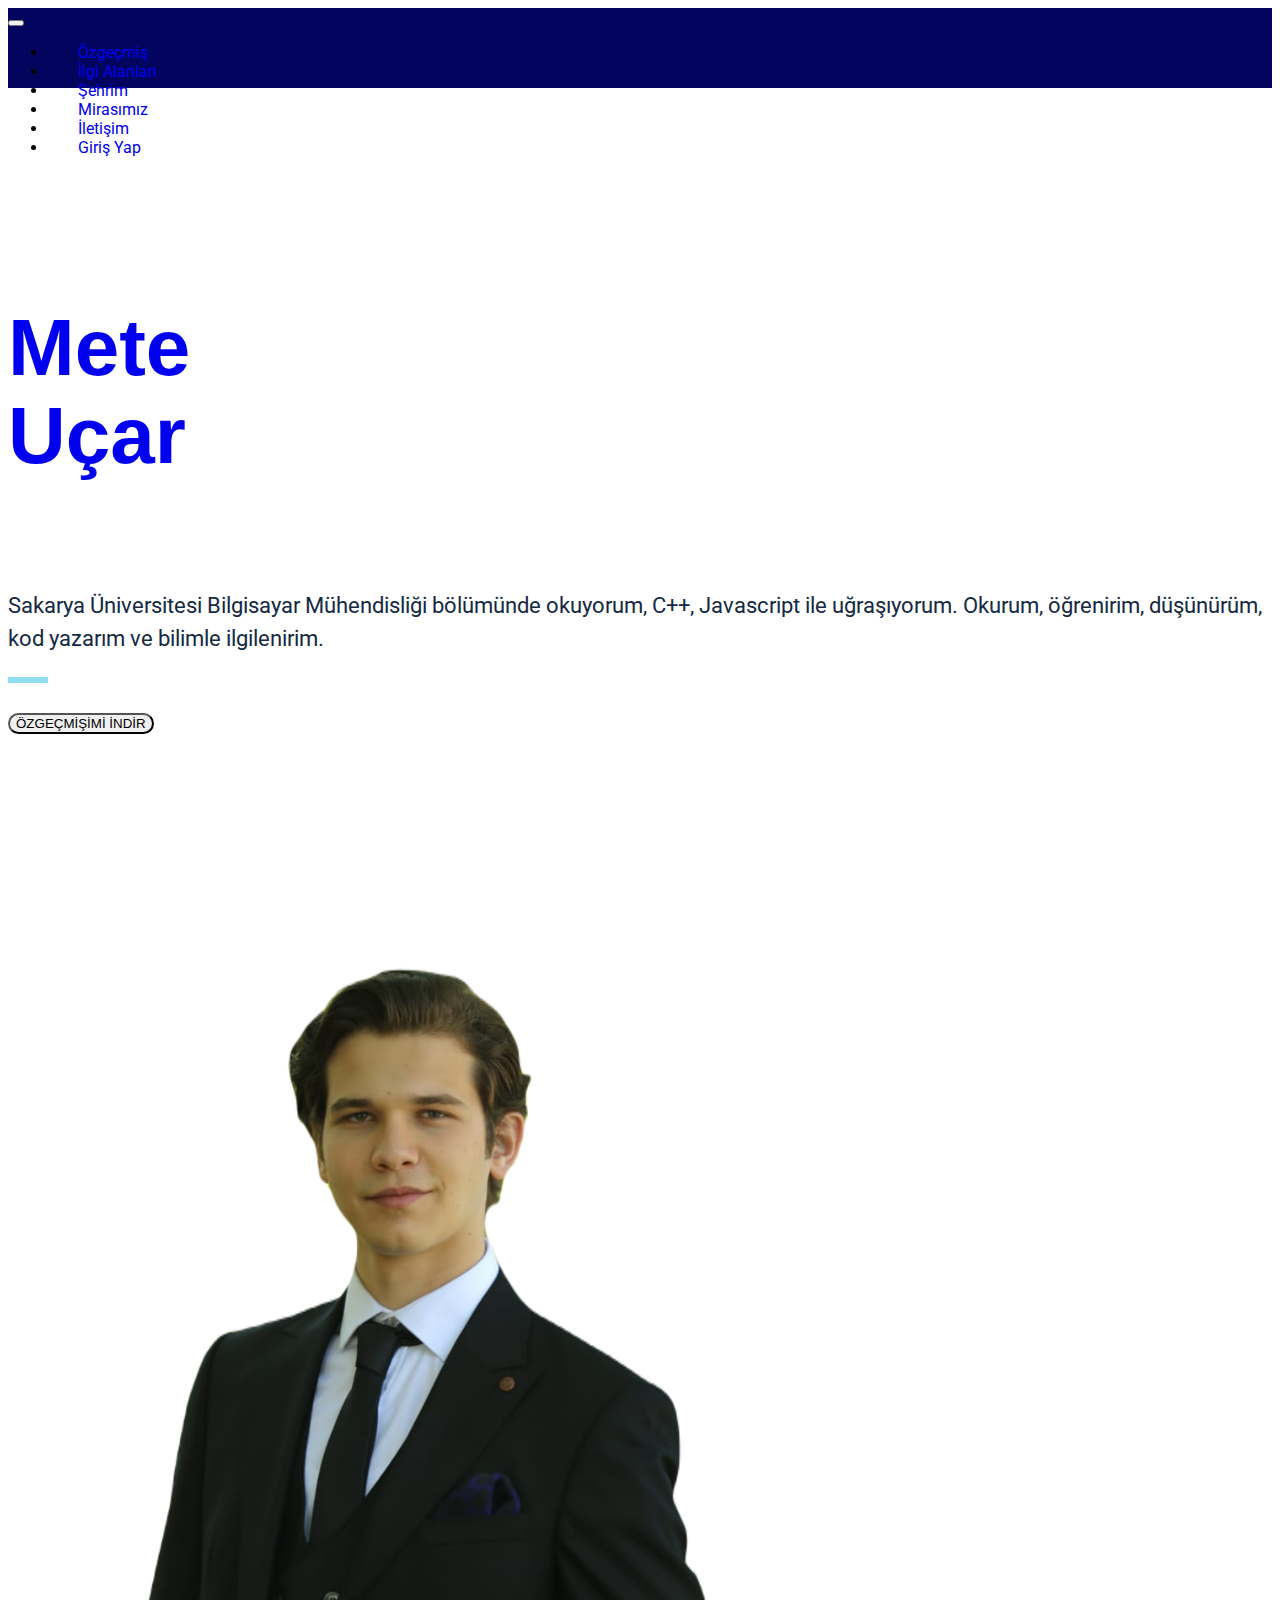
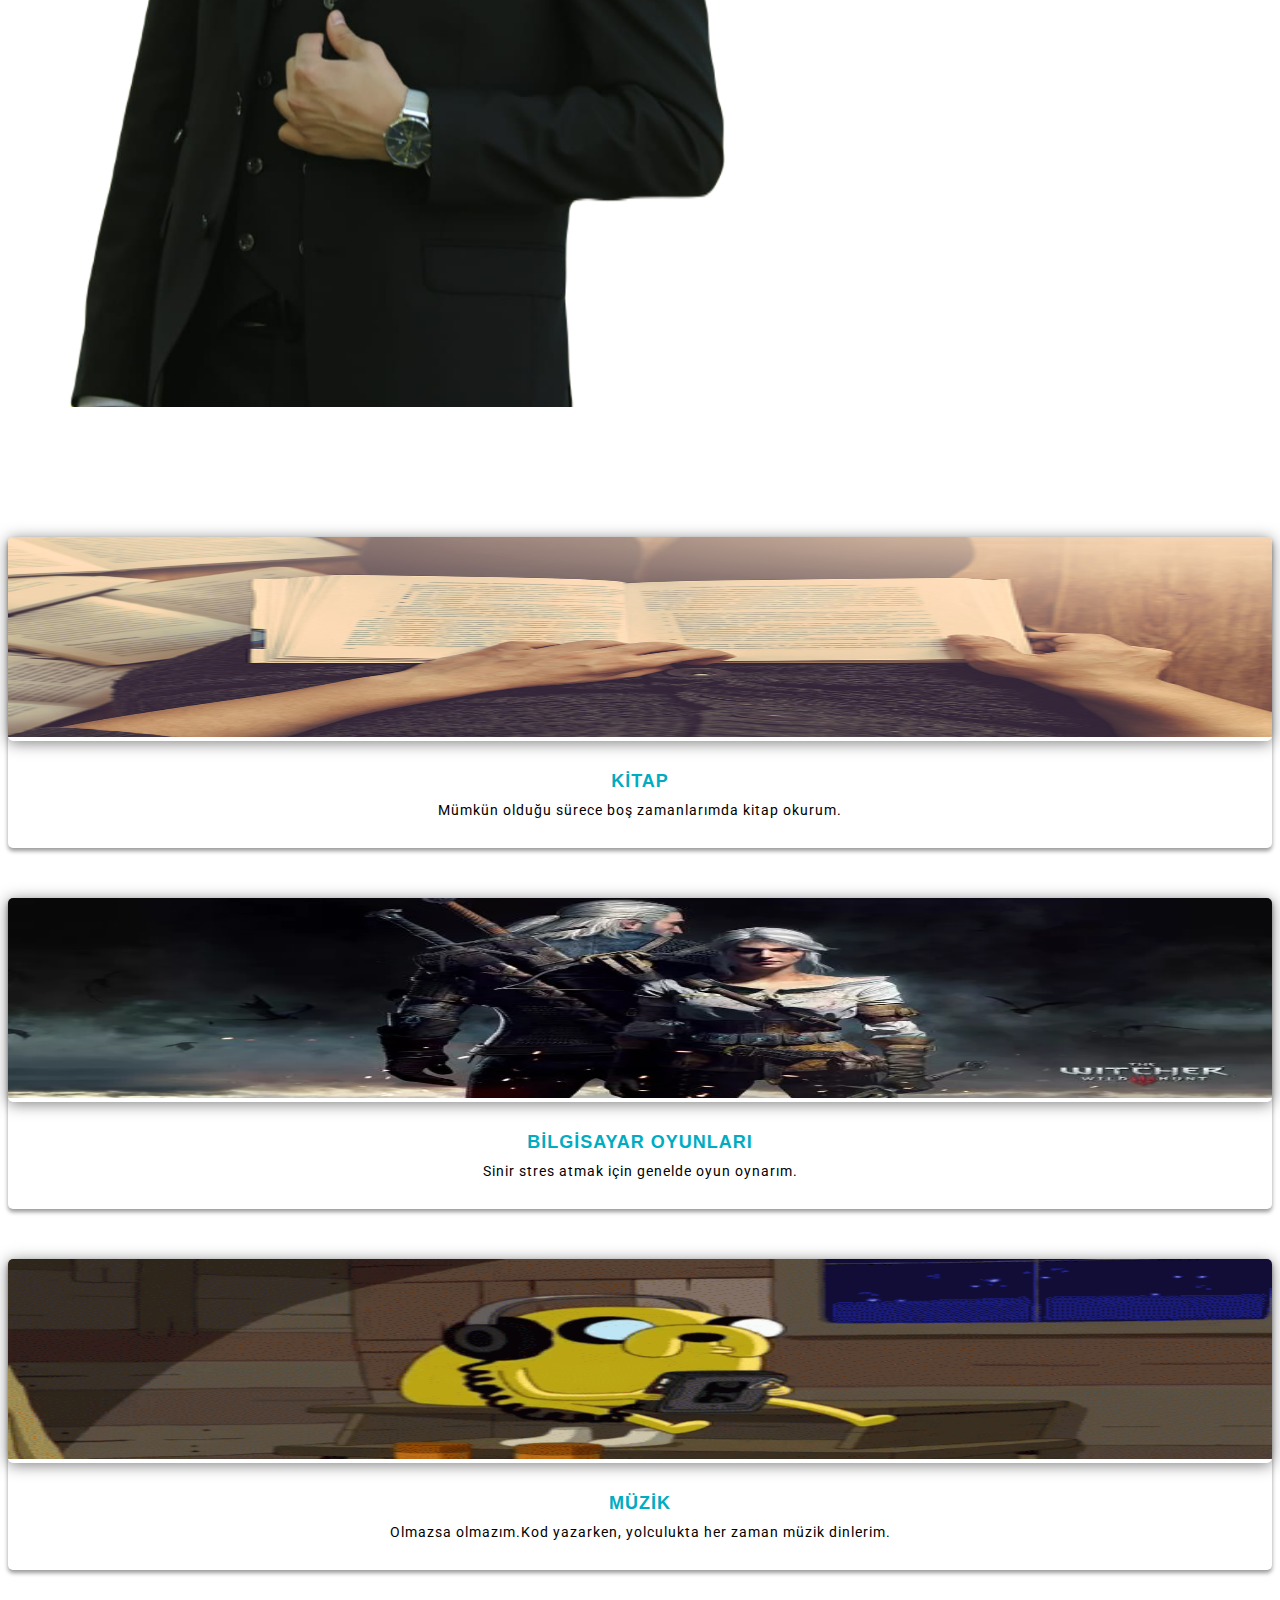
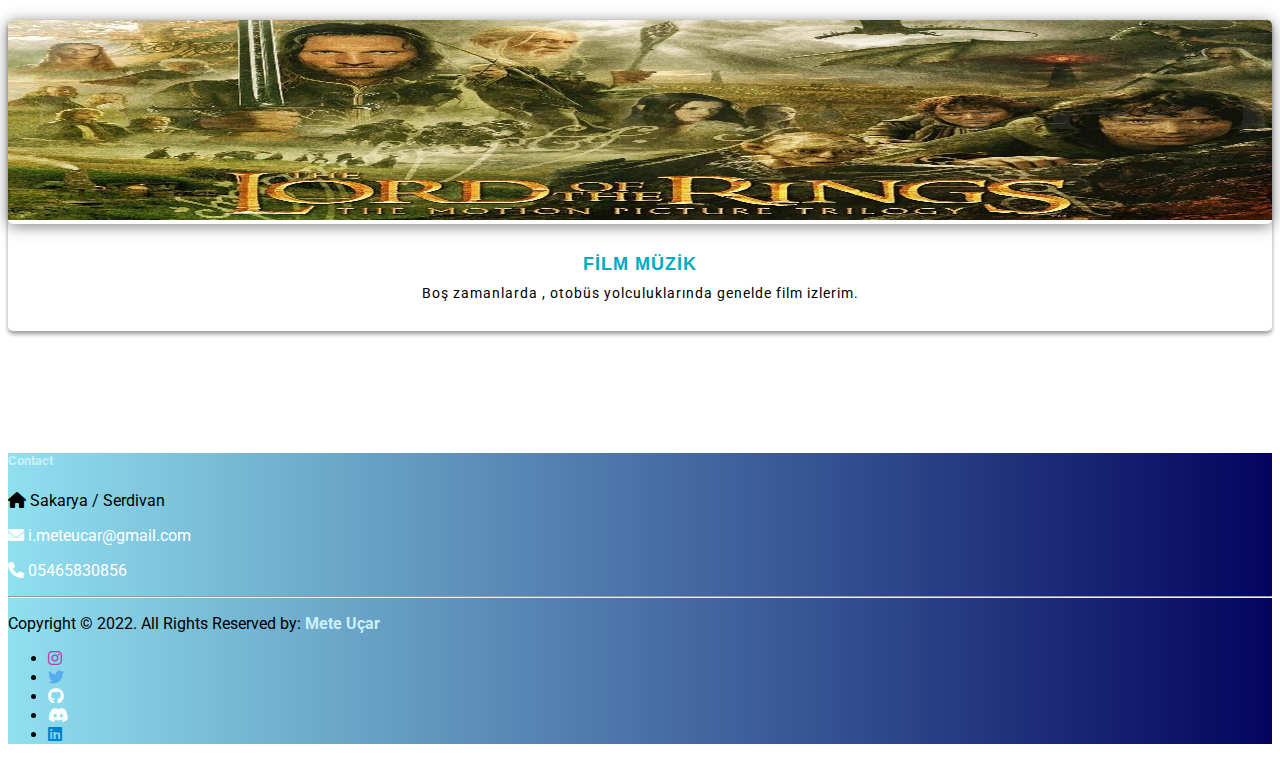
==== commit a6bb2e69: "Metin duzeltmeleri yapildi" ====
--- a/index.html
+++ b/index.html
@@ -58,7 +58,9 @@
             <h2 class="entry-title"><a href="#">Mete Uçar</a></h2>
           </header>
           <div class="entry-content">
-            <p>Merhaba ben Mete , </p>
+            <p>Sakarya Üniversitesi Bilgisayar Mühendisliği bölümünde okuyorum, C++, Javascript ile uğraşıyorum.
+
+              Okurum, öğrenirim, düşünürüm, kod yazarım ve bilimle ilgilenirim. </p>
           </div>
           <div class="separator"></div>
           <button type="button" class="btn btn-primary btn-lg px-4 ">ÖZGEÇMİŞİMİ İNDİR</button>
@@ -95,7 +97,7 @@
             <div class="card-flyer">
               <div class="text-box">
                 <div class="image-box">
-                  <img src="img/gameplay.jpg" alt="" />
+                  <img src="img/witcher.webp" alt="" />
                 </div>
                 <div class="text-container">
                   <h6>BİlGİSAYAR OYUNLARI</h6>
@@ -106,7 +108,7 @@
           </a>
         </div>
         <div class="col-xs-12 col-sm-6 col-md-3 col-lg-3">
-          <a href="">
+          <a target="_blank" href="https://open.spotify.com/user/cyg0s8e2ryd481216s6f5r3ft?si=57250a8fe64642a0">
             <div class="card-flyer">
               <div class="text-box">
                 <div class="image-box">
@@ -122,16 +124,15 @@
           </a>
         </div>
         <div class="col-xs-12 col-sm-6 col-md-3 col-lg-3">
-          <a href="">
-            <div class="card-flyer">
-              <div class="text-box">
-                <div class="image-box">
-                  <img src="https://cdn.pixabay.com/photo/2018/03/30/15/12/dog-3275593_960_720.jpg" alt="" />
+          <a target="_blank" href="https://www.imdb.com/title/tt0120737/">
+            <div class="card-flyer">
+              <div class="text-box">
+                <div class="image-box">
+                  <img src="img/lotr.webp" alt="" />
                 </div>
                 <div class="text-container">
                   <h6>Film Müzik</h6>
-                  <p>Lorem Ipsum is simply dummy text of the printing and typesetting industry. Lorem Ipsum has been the
-                    industry's standard dummy text ever since the 1500s.</p>
+                  <p>Boş zamanlarda , otobüs yolculuklarında genelde film izlerim.</p>
                 </div>
               </div>
             </div>
@@ -150,83 +151,47 @@
 </button>
 <!-- footer -->
 <footer id="footer-color" class="text white pt-5 pb-4 fw-bold">
-<div class="container text-center text-md-left">
-  <div class="row text-center text-md-left">
-    <div class="col-md-3 col-lg-3 col-xl-3 mx-auto mt-3">
-      <h5 class="text-uppercase mb-4 font-weight-bold " style="color:#CAF0F8">Company Name</h5>
-      <p>Lorem ipsum, dolor sit amet consectetur adipisicing elit. Aut officia ipsa eum voluptates culpa sed quas corrupti numquam excepturi maiores voluptas dignissimos magni blanditiis illum, libero nemo expedita minima facilis.</p>
-
+  <div class="container text-center text-md-left">
+    <div class="row text-center text-md-left">  
+      <div class="col-md-4 col-lg-3 col-xl-3 mx-auto mt-3 text-white">
+        <h5 class="text-uppercase mb-4 font-weight-bold " style="color:#CAF0F8"> Contact</h5>
+        <p><i class="fas fa-home mr-3"></i> Sakarya / Serdivan</p>
+        <p><a href="mailto:i.meteucar@gmail.com"><i class="fas fa-envelope mr-3"></i> i.meteucar@gmail.com</a></p>
+        <p><a href="tel:+05465830856"> <i class="fas fa-phone mr-3"></i> 05465830856</p></a>
+      </div>
     </div>
-    <div class="col-md-2 col-lg-2 col-xl-2 mx-auto mt-3">
-      <h5 class="text-uppercase mb-4 font-weight-bold " style="color:#CAF0F8">Products</h5>
-      <p>
-        <a href="#" class="text-white" style="text-decoration:none">TheProvides</a>
+    <hr class="mb-4">
+    <div class="row align-items-center">
+      <div class="col-md-7 col-lg-8">
+        <p>Copyright © 2022. All Rights Reserved by:
+        <a href="" style="text-decoration: none;">
+        <strong style="color:#CAF0F8">Mete Uçar</strong></a>
       </p>
-      <p>
-        <a href="#" class="text-white" style="text-decoration:none">TheProvides</a>
-      </p>
-      <p>
-        <a href="#" class="text-white" style="text-decoration:none">TheProvides</a>
-      </p>
-      <p>
-        <a href="#" class="text-white" style="text-decoration:none">TheProvides</a>
-      </p>
-    </div>
-    <div class="col-md-3 col-lg-2 col-xl-2 mx-auto mt-3">
-      <h5 class="text-uppercase mb-4 font-weight-bold " style="color:#CAF0F8">Useful Links</h5>
-      <p>
-        <a href="#" class="text-white" style="text-decoration:none">TheProvides</a>
-      </p>
-      <p>
-        <a href="#" class="text-white" style="text-decoration:none">TheProvides</a>
-      </p>
-      <p>
-        <a href="#" class="text-white" style="text-decoration:none">TheProvides</a>
-      </p>
-      <p>
-        <a href="#" class="text-white" style="text-decoration:none">TheProvides</a>
-      </p>
-    </div>
-    <div class="col-md-4 col-lg-3 col-xl-3 mx-auto mt-3 text-white">
-      <h5 class="text-uppercase mb-4 font-weight-bold " style="color:#CAF0F8"> Contact</h5>
-      <p><i class="fas fa-home mr-3"></i> Sakarya / Serdivan</p>
-      <p><i class="fas fa-envelope mr-3"></i> i.meteucar@gmail.com</p>
-      <p><i class="fas fa-phone mr-3"></i> 05465830856</p>
-      <p><i class="fas fa-home mr-3"></i> Sakarya / Serdivan</p>
+      </div>
+      <div class="col-md-5 col-lg-4">
+        <div class="text-center text-md-right">
+          <ul class="list-unstyled list-inline">
+            <li class="list-inline-item">
+              <a target="_blank" href="https://www.instagram.com/meteucaar/" class="btn-floating btn-lg" style="font: size 30px; color:#BF38AC"> <i class="fab fa-instagram"></i></a>
+            </li>
+            <li class="list-inline-item">
+              <a target="_blank" href="https://twitter.com/meteucaar" class="btn-floating btn-lg " style="font: size 30px; color: #55ACEE;"> <i class="fab fa-twitter"></i></a>
+            </li>
+            <li class="list-inline-item">
+              <a target="_blank" href="https://github.com/Metecode" class="btn-floating btn-lg text-black" style="font: size 30px;"> <i class="fab fa-github"></i></a>
+            </li>
+            <li class="list-inline-item">
+              <a target="_blank" href="https://discord.gg/NHzVanhM" class="btn-floating btn-lg text-black" style="font: size 30px;"> <i class="fab fa-discord"></i></a>
+            </li>
+            <li class="list-inline-item">
+              <a target="_blank" href="https://www.linkedin.com/in/meteucar/" class="btn-floating btn-lg " style="font: size 30px; color: #0082CA;"> <i class="fab fa-linkedin"></i></a>
+            </li>
+          </ul>
+        </div>
+      </div>
     </div>
   </div>
-  <hr class="mb-4">
-  <div class="row align-items-center">
-    <div class="col-md-7 col-lg-8">
-      <p>Copyright © 2022. All Rights Reserved by:
-      <a href="" style="text-decoration: none;">
-      <strong style="color:#CAF0F8">Mete Uçar</strong></a>
-    </p>
-    </div>
-    <div class="col-md-5 col-lg-4">
-      <div class="text-center text-md-right">
-        <ul class="list-unstyled list-inline">
-          <li class="list-inline-item">
-            <a target="_blank" href="https://www.instagram.com/meteucaar/" class="btn-floating btn-lg" style="font: size 30px; color:#BF38AC"> <i class="fab fa-instagram"></i></a>
-          </li>
-          <li class="list-inline-item">
-            <a target="_blank" href="https://twitter.com/meteucaar" class="btn-floating btn-lg " style="font: size 30px; color: #55ACEE;"> <i class="fab fa-twitter"></i></a>
-          </li>
-          <li class="list-inline-item">
-            <a target="_blank" href="https://github.com/Metecode" class="btn-floating btn-lg text-black" style="font: size 30px;"> <i class="fab fa-github"></i></a>
-          </li>
-          <li class="list-inline-item">
-            <a target="_blank" href="https://discord.gg/NHzVanhM" class="btn-floating btn-lg text-black" style="font: size 30px;"> <i class="fab fa-discord"></i></a>
-          </li>
-          <li class="list-inline-item">
-            <a target="_blank" href="https://www.linkedin.com/in/meteucar/" class="btn-floating btn-lg " style="font: size 30px; color: #0082CA;"> <i class="fab fa-linkedin"></i></a>
-          </li>
-        </ul>
-      </div>
-    </div>
-  </div>
-</div>
-</footer>
+  </footer>
 
   <script src="https://cdn.jsdelivr.net/npm/bootstrap@5.1.3/dist/js/bootstrap.bundle.min.js"
     integrity="sha384-ka7Sk0Gln4gmtz2MlQnikT1wXgYsOg+OMhuP+IlRH9sENBO0LRn5q+8nbTov4+1p"
--- a/Css/index.css
+++ b/Css/index.css
@@ -199,5 +199,8 @@
 		font-size: 15px;
 	}
 }
-
-
+#footer-color a{
+  text-decoration: none;
+  color: white;
+}
+
